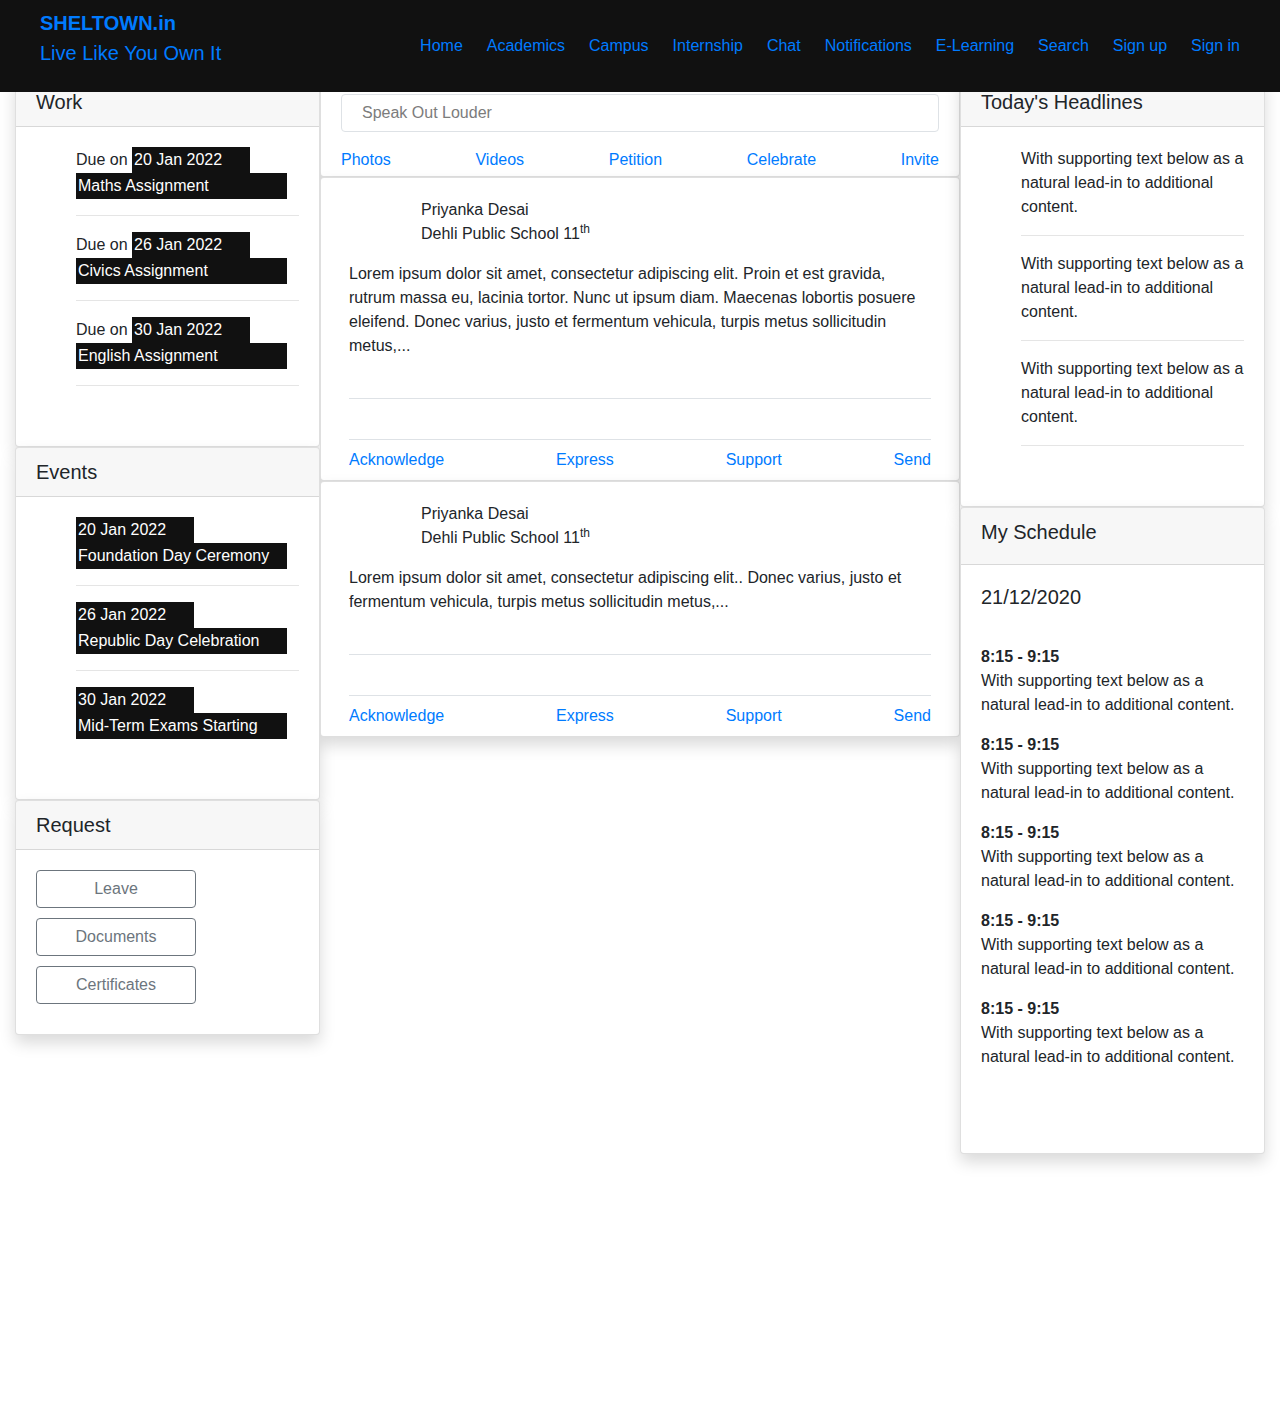
==== index.html @ 8654c712 "Update index.html" ====
<!DOCTYPE html>
<html>
<head>
  <head>
  <meta charset="UTF-8" />
  <meta name="viewport" content="width=device-width, initial-scale=1.0 shrink-to-fit=no" />
  <title>Homepage</title>
  <script src="https://use.fontawesome.com/d2dd69e8cc.js"></script>
  <link rel="stylesheet" type="text/css" href="https://stackpath.bootstrapcdn.com/bootstrap/4.5.2/css/bootstrap.min.css" />
  <link rel="stylesheet" href="https://cdn.jsdelivr.net/npm/bootstrap@4.5.3/dist/css/bootstrap.min.css" />
  <link href="fontawesome-free-5.13.0-web/fontawesome/css/all.css" rel="stylesheet" />
  <link href="fontawesome-free-5.13.0-web/fontawesome/css/fontawesome.min.css" rel="stylesheet" />
  <link href="style.css" rel="stylesheet" />
  <link href="https://cdnjs.cloudflare.com/ajax/libs/animate.css/3.5.1/animate.min.css" rel="stylesheet" />
  <script src="https://ajax.googleapis.com/ajax/libs/jquery/2.1.1/jquery.min.js"></script>
  <script src="https://cdnjs.cloudflare.com/ajax/libs/wow/1.1.2/wow.js"></script>
  <script src="https://code.jquery.com/jquery-3.4.1.js"></script>
  <script src="https://kit.fontawesome.com/a076d05399.js"></script>
</head>
<body>
  <div class="header" style="margin-bottom: 4.8rem; ">
    <nav class="navbar navbar-expand-lg  fixed-top n1" style="background-color: #111;">
      <a class="navbar-brand pl-4 py-0 " href="#"><b>SHELTOWN.in</b><br>
        <p>Live Like You Own It</p>
      </a>

      <button class="navbar-toggler" type="button" data-toggle="collapse" data-target="#navbarSupportedContent" aria-controls="navbarSupportedContent" aria-expanded="false" aria-label="Toggle navigation">
        <span class="navbar-toggler-icon"></span>
      </button>

      <div class="collapse navbar-collapse lateral-left" id="navbarSupportedContent">
        
        <ul class="navbar-nav ml-auto text-center">
          <li class="nav-item mr-4 ">
            <a href=""><div><i class="fa fa-home" aria-hidden="true"></i></div>
            <div>Home</div></a> 
           
          </li>
          <li class="nav-item mr-4">
            <a href=""><div><i class="fa fa-book" aria-hidden="true"></i></div>
      <div>Academics</div></a>      
          </li>
          <li class="nav-item mr-4">
              <a href=""><div><i class="fa fa-building" aria-hidden="true"></i></div>
              <div>Campus</div></a>      
          </li>
          <li class="nav-item mr-4">
            <a href=""><div><i class="fa fa-paper-plane" aria-hidden="true"></i></div>
             <div>Internship</div></a>      
          </li>
          <li class="nav-item mr-4">
            <a href=""><div><i class="fas fa-commenting" aria-hidden="true"></i></div>
              <div>Chat</div></a>      
          </li>
          <li class="nav-item mr-4">
            <a href=""><div><i class="fa fa-bell" aria-hidden="true"></i></div>
               <div>Notifications</div></a>      
          </li>
          <li class="nav-item mr-4">
            <a href=""><div><i class="fa fa-tablet" aria-hidden="true"></i></div>
           <div>E-Learning</div></a>      
          </li>
          <li class="nav-item mr-4">
            <a href=""><div><i class="fa fa-search" aria-hidden="true"></i></div>
              <div>Search</div></a>      
          </li>

          <li class="nav-item mr-4 ">
            <a class="" href="#SignupModal" data-toggle="modal">
              <div><i class="fas fa-user-plus"aria-hidden="true"></i></div>
              <div>Sign up</div>
               </a>
          </li>
          
          <li class="nav-item mr-4 ">
            <a class="" href="#LoginModal" data-toggle="modal">
              <div><i class="fas fa-sign-in-alt"aria-hidden="true"></i></div>
              <div>Sign in</div> </a>
          </li>

        </ul>
      </div>
    </nav>
  </div>


  <!--header end---------->
  <!-- container -->
  <div class="container-fluid ">
    <div class="row">
        <!--- left side -->
      <div class="col-3 pr-0 ">
  <div class="card shadow">
    <h5 class="card-header rounded-top">Work</h5>
    <div class="card-body view">
      <ul class="card-text list" style="list-style: none;">
        <li>Due on <input type="text" value="20 Jan 2022"  disabled="true" size="10" style="background-color: #111; color: white; border: none;"></li>
        <li><input type="text" value="Maths Assignment"  disabled="true" style="background-color: #111; color: white; border: none;"></li><hr>
        <li>Due on <input type="text" value="26 Jan 2022"  disabled="true" size="10" style="background-color: #111; color: white; border: none;"></li>
        <li><input type="text" value="Civics Assignment"  disabled="true" style="background-color: #111; color: white; border: none;"></li><hr>
        <li>Due on <input type="text" value="30 Jan 2022"  disabled="true" size="10" style="background-color: #111; color: white; border: none;"></li>
        <li><input type="text" value="English Assignment"  disabled="true" style="background-color: #111; color: white; border: none;"></li><hr>
      </ul>
      <a href="#" style="color: white; float: right;">View All</a>
    </div>
  </div>
  <div class="card shadow" >
    <h5 class="card-header">Events</h5>
    <div class="card-body view">
      <ul class="card-text list" style="list-style: none;">
        <li><input type="text" value="20 Jan 2022"  disabled="true" size="10" style="background-color: #111; color: white; border: none;"></li>
        <li><input type="text" value="Foundation Day Ceremony"  disabled="true" style="background-color: #111; color: white; border: none;"></li><hr>
        <li><input type="text" value="26 Jan 2022"  disabled="true" size="10" style="background-color: #111; color: white; border: none;"></li>
        <li><input type="text" value="Republic Day Celebration"  disabled="true" style="background-color: #111; color: white; border: none;"></li><hr>
        <li><input type="text" value="30 Jan 2022"  disabled="true" size="10" style="background-color: #111; color: white; border: none;"></li>
        <li><input type="text" value="Mid-Term Exams Starting"  disabled="true" style="background-color: #111; color: white; border: none;"></li>
      </ul>
      <a href="#"  style="color: white; float: right;">View All</a>
    </div>
  </div>
  <div class="card shadow">
    <h5 class="card-header">Request</h5>
    <div class="card-body docs">
      <button type="button" class="btn btn-outline-secondary"  style="margin-bottom: 10px; width: 10rem;" data-toggle="modal" data-target="#exampleModal">Leave</button><br/>

      <button type="button" class="btn btn-outline-secondary"  style="margin-bottom: 10px;  width: 10rem;" data-toggle="modal" data-target="#exampleModal">Documents</button><br/>
      <button type="button" class="btn btn-outline-secondary"  style="margin-bottom: 10px;  width: 10rem;" data-toggle="modal" data-target="#exampleModal">Certificates</button><br/>
      




    </div>
  </div>
      </div>
  <!-- left side end -->
  <!-- middle sec -->
      <div class="col-6 px-0 md-sec" style="height: 150vh; overflow-y: scroll;">
        <div class="card shadow">
          <div class="card-body pb-1 pt-3">
            <div class="shrep pb-3">
              <button class=" btn btn-block border speak-loud text-left" ><span><i class="far fa-edit fa-lg" style="color: #5E5E5E;"></i></span><span class="pl-2" style="color: #7C7C7C;">Speak Out Louder</span> </button>
            </div>
            <div class="sharepimg  d-flex justify-content-between">
              <a class="sharebtm">Photos</a>
              <a class="sharebtm">Videos</a>
              <a class="sharebtm">Petition</a>
              <a class="sharebtm">Celebrate</a> 
              <a class="sharebtm">Invite</a>
            </div>
          </div>
        </div>
        <!-- second card -->
        <div class="card shadow">
          <div class="card-body pb-2 mx-2">
            <div class="row mb-3 ">
              <div class="col-2 pr-0">
                <i class="fas fa-user-circle fa-3x pl-0 "></i>
              </div>
              <div class=" col-10 pl-lg-0 pl-2 pl-sm-2">
                <div class="row">
                  <span class="name">Priyanka Desai</span> 
                </div>
                <div class="row mb-">
                  <span class="schl">Dehli Public School 11<sup>th</sup> </span>
                </div>
              </div>
            </div>
            <div class="card-text " >
              <div class="post-text">
                <p class="preview">
                  Lorem ipsum dolor sit amet, consectetur adipiscing elit.
                 Proin et est gravida, rutrum massa eu, lacinia tortor. 
                 Nunc ut ipsum diam. Maecenas lobortis posuere eleifend.
                  Donec varius, justo et fermentum vehicula, turpis metus sollicitudin metus,...
                </p>
                <p  class="collapse" id="post1">
                  Lorem ipsum dolor sit amet, consectetur adipiscing elit.
                  Proin et est gravida, rutrum massa eu, lacinia tortor. 
                  Nunc ut ipsum diam. Maecenas lobortis posuere eleifend.
                   Donec varius, justo et fermentum vehicula, turpis metus sollicitudin metus,...
                  
                 </p>
                 <a class=" text-left  my-1 mb-2 rmb clr"  data-toggle="collapse" href="#post1" role="button" aria-expanded="false" aria-controls="post1" style="color: white; text-decoration: none;" >Show More</a>  
              </div>
            </div>
            <div class=" text-center border-bottom border-top  pb-3">
              <img class="img-fluid  mt-lg-3" src="work-3.jpg" alt="">
            </div>
            <div class="post-footer mt-2 d-flex justify-content-between">
              <a class="sharebtm">Acknowledge</a>
              <a class="sharebtm">Express</a>
              <a class="sharebtm">Support</a>
              <a class="sharebtm">Send</a> 

            </div>
          </div>
        </div>
        <div class="card shadow">
          <div class="card-body pb-2 mx-2">
            <div class="row mb-3 ">
              <div class="col-2 pr-0">
                <i class="fas fa-user-circle fa-3x pl-0 "></i>
              </div>
              <div class=" col-10 pl-lg-0 pl-2 pl-sm-2">
                <div class="row">
                  <span class="name">Priyanka Desai</span> 
                </div>
                <div class="row mb-">
                  <span class="schl">Dehli Public School 11<sup>th</sup> </span>
                </div>
              </div>
            </div>
            <div class="card-text " >
              <div class="post-text">
                <p class="preview">
                  Lorem ipsum dolor sit amet, consectetur adipiscing elit..
                  Donec varius, justo et fermentum vehicula, turpis metus sollicitudin metus,...
                </p>
                <div class="moretext" >
                  <p class="collapse" id="post2">
                    Lorem ipsum dolor sit amet, consectetur adipiscing elit.
                    Proin et est gravida, rutrum massa eu, lacinia tortor. 
                    Nunc ut ipsum diam. Maecenas lobortis posuere eleifend.
                     Donec varius, justo et fermentum vehicula, turpis metus sollicitudin metus
                    
                   </p>
                   <a class=" text-left  my-1 mb-2 rmb clr"  data-toggle="collapse" href="#post2" role="button" aria-expanded="false" aria-controls="post2" style="color: white; text-decoration: none;" >Show More</a>                  </div>
              </div>
            </div>
            <div class=" text-center border-bottom border-top  pb-3">
              <img class="img-fluid  mt-lg-3" src="work-3.jpg" alt="">
            </div>
            <div class="post-footer mt-2 d-flex justify-content-between">
              <a class="sharebtm">Acknowledge</a>
              <a class="sharebtm">Express</a>
              <a class="sharebtm">Support</a>
              <a class="sharebtm">Send</a> 

            </div>
          </div>
        </div>
        <!-- second card end -->
      </div>
      <!-- middle sec end -->
      <!-- right side start -->
  <div class="col-3 pl-0">
  <div class="card shadow ">
    <h5 class="card-header">Today's Headlines</h5>
    <div class="card-body view">
      <ul style="list-style: none;">
      <li class="card-text">With supporting text below as a natural lead-in to additional content.</li><hr>
      
      <li class="card-text">With supporting text below as a natural lead-in to additional content.</li><hr>
      <li class="card-text">With supporting text below as a natural lead-in to additional content.</li><hr>
    </ul>
      <a href="#"  style="color: white;  float: right;" >View All</a>
    </div>
  </div>
  <div class="card shadow " >
    <div class="card-header  d-flex" >
      <h5>My Schedule</h5> <span class="mx-3" ><a id="cale" class="p-1" style="color: white;" ><i class="fas fa-calendar-alt fa-lg"></i><a></span>
      </div>
    <div class="card-body schedule view" >
      <h5 class="card-title" >21/12/2020</h5><br>

      <p class="card-text"><b>8:15 - 9:15 </b><br>With supporting text below as a natural lead-in to additional content.</p>
      <p class="card-text"><b>8:15 - 9:15 </b><br>With supporting text below as a natural lead-in to additional content.</p>
      <p class="card-text"><b>8:15 - 9:15 </b><br>With supporting text below as a natural lead-in to additional content.</p>
      <p class="card-text"><b>8:15 - 9:15 </b><br>With supporting text below as a natural lead-in to additional content.</p>
      <p class="card-text"><b>8:15 - 9:15 </b><br>With supporting text below as a natural lead-in to additional content.</p>
      
      </div>
      <a href="#" class="text-right card-body" style="color: white;float: right; ">View All</a>
    
  </div>
      </div>
      <!-- right side end -->
      </div> <!--Row end -->
    </div>
<!-- container end -->


<!-- Modal -->
<!-- Button trigger modal -->


<!-- Modal -->
<div class="modal fade" id="exampleModal" tabindex="-1" role="dialog" aria-labelledby="exampleModalLabel" aria-hidden="true">
  <div class="modal-dialog" role="document">
    <div class="modal-content">
      <div class="modal-header">
        <h5 class="modal-title" id="exampleModalLabel">Modal title</h5>
        <button type="button" class="close" data-dismiss="modal" aria-label="Close">
          <span aria-hidden="true">&times;</span>
        </button>
      </div>
      <div class="modal-body">
        ...
      </div>
      <div class="modal-footer">
        <button type="button" class="btn btn-secondary " data-dismiss="modal">Close</button>
        <button type="button" class="btn btn-primary ">Save changes</button>
      </div>
    </div>
  </div>
</div>
<!-- modal end -->
<!-- Modal for signup and login start -->
<div id="SignupModal" class="modal fade" role="dialog">
  <div class="modal-dialog" >
    <div class="modal-content">
      <div class="modal-header" style="background: #111">
        <h5 class="modal-title"  style="color: white;">Sign Up</h5>
        <button type="button" class="close" data-dismiss="modal" aria-label="Close">
          <span aria-hidden="true">&times;</span>
        </button>
      </div>
   
            <form style="border:none;">
  <div class="container"  style=" background:#111!important; border: none;">
    <label for="email" style="color: white"><b>Enter Email or Mobile number</b></label>
    <input type="text" class="email" placeholder="Enter Email or Mobile number" >

    <label for="psw" style="color: white"><b>Password</b></label>
    <input type="password" placeholder="Enter Password" name="psw" required>

   <h5> <p style="display: inline; color: white">I am a </p>
    <select style="background-color: #111; color: white;">
  <option value="student"><h5>Student</h5></option>
  <option value="teacher">Faculty</option>
 
</select><br></h5>
    
    
    <p style="color: white" class="policy">By clicking continue, you agree to our <a href="#" style="color:white;">User Agreement</a>,<a href="#" style="color:white;"> Privacy Policy</a> and <a href="#" style="color:white;">Cookie Policy</a>.</p>

<button type="button" class="btn btn-outline-secondary btn-sm btn-block">Continue</button><br>
  <div class="unique" >
  <h5 ><span >OR</span></h5>
</div><br>

    <div class="google">
      <button type="button" class="btn btn-outline-secondary btn-sm btn-block">Join With Google</button><br>
      <p style="color: white;">Already registered?<a href="#" style="color:white; ">&nbsp;Sign in</a></p>
    </div>
  </div>
</form>
</div>
</div>
</div>


<!-- modal for sign up end -->
<!-- modal for login start -->
<div id="LoginModal" class="modal fade" role="dialog">
  <div class="modal-dialog">
    <div class="modal-content">
      <div class="modal-header" style="background: #111">
        <h5 class="modal-title" style="color: #fff;">Sign In</h5>
        <button type="button" class="close" data-dismiss="modal" aria-label="Close">
          <span aria-hidden="true">&times;</span>
        </button>
      </div>
<form style="border:none;">
  <div class="container " style="background:#111!important;">

     <label for="email" style="color: white"><b>Enter Email or Mobile number</b></label>
    <input type="text" class="email" placeholder="Enter Email or Mobile number" name="email" required>

    <label for="psw" style="color: white;"><b>Password</b></label>
    <input type="password" placeholder="Enter Password" name="psw" required>
    <h6 ><a href="#" style="color:white;">&nbsp;Forgot password?</a></h6>

    <div class="signin">
      <button type="button" class="btn btn-outline-secondary btn-block">Sign In</button>
      <p style="color: white">New?<a href="#" style="color:white">&nbsp;Sign up</a></p>
    </div>

</div>
</div>
</div>
<!-- modal for login end -->






<script src="https://ajax.googleapis.com/ajax/libs/jquery/3.5.1/jquery.min.js"></script>
<script src="https://cdnjs.cloudflare.com/ajax/libs/popper.js/1.16.0/umd/popper.min.js"></script>
<script src="https://maxcdn.bootstrapcdn.com/bootstrap/4.5.2/js/bootstrap.min.js"></script>
<script src="index.js"></script>
</body>
</html>
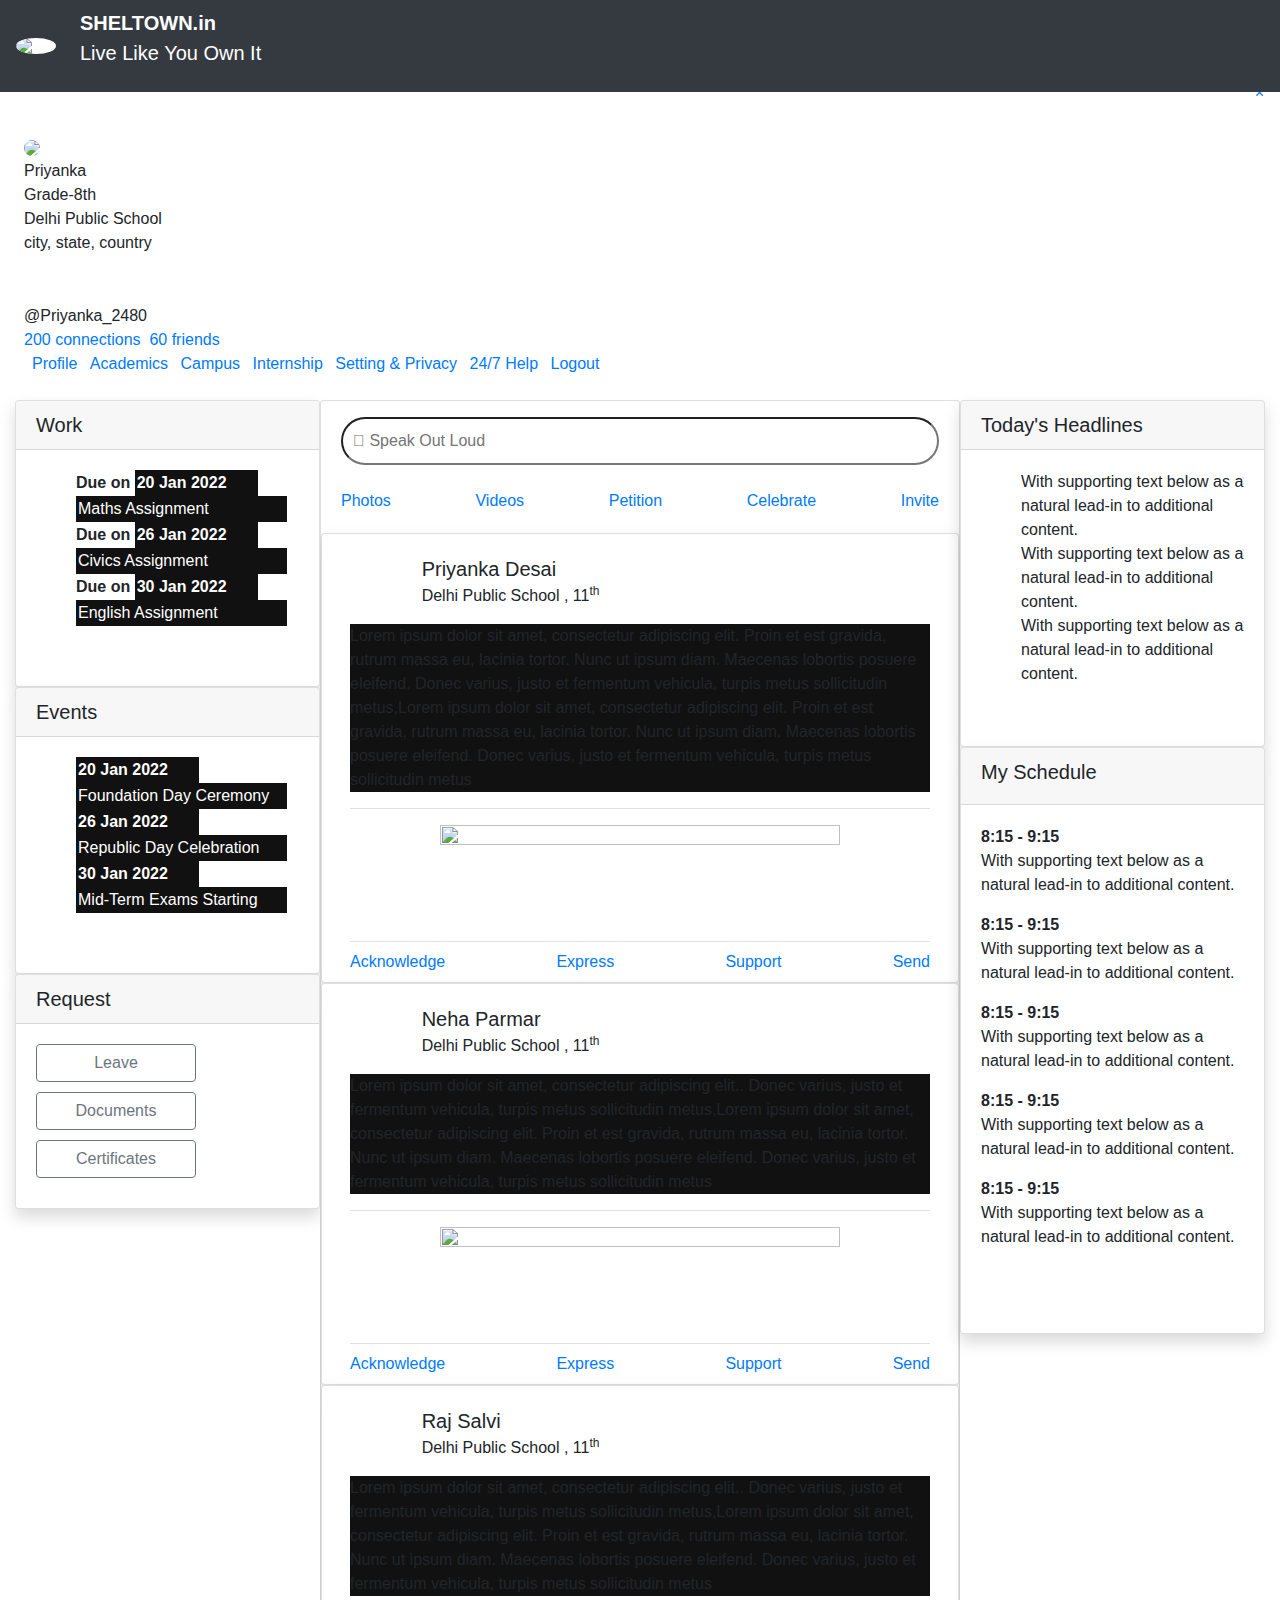
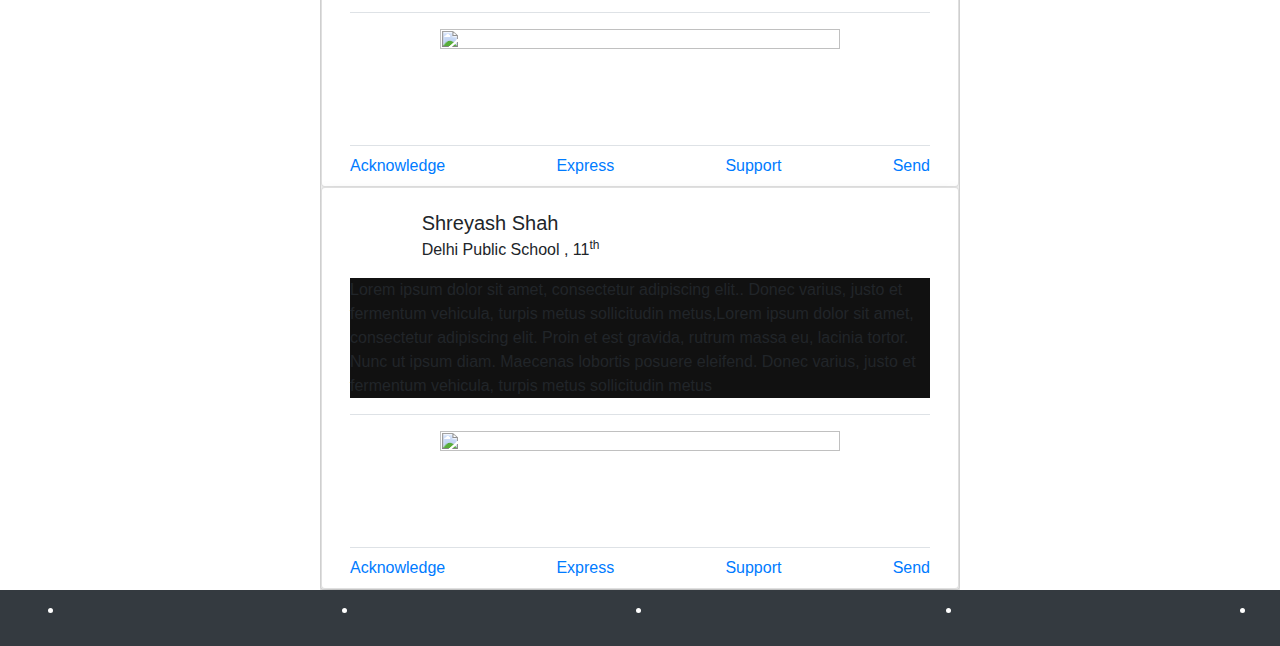
==== commit af39c10d: "Update index.html" ====
--- a/index.html
+++ b/index.html
@@ -7,6 +7,7 @@
   <title>Homepage</title>
   <script src="https://use.fontawesome.com/d2dd69e8cc.js"></script>
   <link rel="stylesheet" type="text/css" href="https://stackpath.bootstrapcdn.com/bootstrap/4.5.2/css/bootstrap.min.css" />
+  <link href="https://cdnjs.cloudflare.com/ajax/libs/bootstrap-datepicker/1.3.0/css/datepicker.css" rel="stylesheet" type="text/css" />
   <link rel="stylesheet" href="https://cdn.jsdelivr.net/npm/bootstrap@4.5.3/dist/css/bootstrap.min.css" />
   <link href="fontawesome-free-5.13.0-web/fontawesome/css/all.css" rel="stylesheet" />
   <link href="fontawesome-free-5.13.0-web/fontawesome/css/fontawesome.min.css" rel="stylesheet" />
@@ -18,7 +19,7 @@
   <script src="https://kit.fontawesome.com/a076d05399.js"></script>
 </head>
 <body>
-  <div class="header" style="margin-bottom: 4.8rem; ">
+  <div class="header header1" style="margin-bottom: 4.8rem; ">
     <nav class="navbar navbar-expand-lg  fixed-top n1" style="background-color: #111;">
       <a class="navbar-brand pl-4 py-0 " href="#"><b>SHELTOWN.in</b><br>
         <p>Live Like You Own It</p>
@@ -79,27 +80,86 @@
           </li>
 
         </ul>
-      </div>
+
+      </div>
+
     </nav>
   </div>
 
 
+
   <!--header end---------->
+  <!----------------------mob header---------------------------------->
+  <div class="header header2" style="margin-bottom: 4.8rem;">
+    <nav class="navbar navbar-dark bg-dark justify-content-between fixed-top">
+  <div style="width: 60%;"class="d-flex">
+    <div class="d-flex justify-content-center align-items-center"onclick="openNav()">
+      <img src="images/boy.png"style="width:40px;height:auto;background:#fff;"class="rounded-circle">
+    </div>
+     <a class="navbar-brand pl-4 py-0 " href="#"><b>SHELTOWN.in</b><br>
+        <p>Live Like You Own It</p>
+      </a>
+    </div>
+  <div>
+    <!-- <ul><li class="nav-item mr-4">
+            <a href=""><div><i class="fa fa-search" aria-hidden="true"></i></div>
+              </a>      
+          </li></ul> -->
+  </div>
+</nav>
+</div>
+<div id="mySidenav" class="sidenav ">
+  <div>
+  <div class="d-flex justify-content-between align-items-center  close1 px-3"style="border-bottom: 1px solid white;">
+    <div style="color: white;font-size: 22px;">Account Information</div>
+    <div><a href="javascript:void(0)" class="closebtn p-0 my-0" onclick="closeNav()">&times;</a></div>
+  </div>
+  <div class="text-left p-4"style="border-bottom: 1px solid white;">
+    <img src="images/boy.png"style="width: 20%;height: auto;background: #fff;"class="rounded-circle">
+    <div>Priyanka</div>
+    <div>Grade-8th</div>
+    <div>Delhi Public School</div>
+    <div>city, state, country</div>
+  </div>
+  
+</div>
+  <div class="menu1 p-4">
+    <div class="">@Priyanka_2480</div>
+    <div class=""><span><a href=""> 200 connections</a></span>&nbsp;<span><a href=""> 60 friends</a></span></div>
+  <div class="menu" ><a href="#"><i class="fa fa-user-circle mr-2" aria-hidden="true "></i>Profile</a>
+  <a href="#"><i class="fa fa-book mr-2" aria-hidden="true" mr-2></i>Academics</a>
+  <a href="#"><i class="fa fa-building mr-2" aria-hidden="true "></i>Campus</a>
+  <a href="#"><i class="fa fa-paper-plane mr-2" aria-hidden="true"></i>Internship</a>
+  <a href="#"><i class="fa fa-cog mr-2" aria-hidden="true"></i>Setting & Privacy</a>
+  <a href="#"><i class="fa fa-clock mr-2" aria-hidden="true"></i>24/7 Help</a>
+  <a href="#"><i class="fa fa-power-off mr-2" aria-hidden="true"></i>Logout</a></div>
+</div>
+</div>
+  <script>
+function openNav() {
+  document.getElementById("mySidenav").style.width = "300px";
+}
+
+function closeNav() {
+  document.getElementById("mySidenav").style.width = "0";
+}
+</script>
+  <!----------------------mob header end---------------------------------->
   <!-- container -->
   <div class="container-fluid ">
     <div class="row">
         <!--- left side -->
-      <div class="col-3 pr-0 ">
+      <div class="col-3 pr-0 left">
   <div class="card shadow">
     <h5 class="card-header rounded-top">Work</h5>
     <div class="card-body view">
       <ul class="card-text list" style="list-style: none;">
-        <li>Due on <input type="text" value="20 Jan 2022"  disabled="true" size="10" style="background-color: #111; color: white; border: none;"></li>
-        <li><input type="text" value="Maths Assignment"  disabled="true" style="background-color: #111; color: white; border: none;"></li><hr>
-        <li>Due on <input type="text" value="26 Jan 2022"  disabled="true" size="10" style="background-color: #111; color: white; border: none;"></li>
-        <li><input type="text" value="Civics Assignment"  disabled="true" style="background-color: #111; color: white; border: none;"></li><hr>
-        <li>Due on <input type="text" value="30 Jan 2022"  disabled="true" size="10" style="background-color: #111; color: white; border: none;"></li>
-        <li><input type="text" value="English Assignment"  disabled="true" style="background-color: #111; color: white; border: none;"></li><hr>
+        <li style="font-weight: bold;">Due on <input type="text" value="20 Jan 2022"  disabled="true" size="10" style="background-color: #111; color: white; border: none; font-weight: bold;"></li>
+        <li><input class="inputs" type="text" value="Maths Assignment"  disabled="true" style="background-color: #111; color: white; border: none;"></li>
+        <li style="font-weight: bold;">Due on <input type="text" value="26 Jan 2022"  disabled="true" size="10" style="background-color: #111; color: white; border: none; font-weight: bold;"></li>
+        <li><input class="inputs" type="text" value="Civics Assignment"  disabled="true" style="background-color: #111; color: white; border: none;"></li>
+        <li style="font-weight: bold;">Due on <input type="text" value="30 Jan 2022"  disabled="true" size="10" style="background-color: #111; color: white; border: none; font-weight: bold;"></li>
+        <li><input class="inputs" type="text" value="English Assignment"  disabled="true" style="background-color: #111; color: white; border: none;"></li>
       </ul>
       <a href="#" style="color: white; float: right;">View All</a>
     </div>
@@ -108,11 +168,11 @@
     <h5 class="card-header">Events</h5>
     <div class="card-body view">
       <ul class="card-text list" style="list-style: none;">
-        <li><input type="text" value="20 Jan 2022"  disabled="true" size="10" style="background-color: #111; color: white; border: none;"></li>
-        <li><input type="text" value="Foundation Day Ceremony"  disabled="true" style="background-color: #111; color: white; border: none;"></li><hr>
-        <li><input type="text" value="26 Jan 2022"  disabled="true" size="10" style="background-color: #111; color: white; border: none;"></li>
-        <li><input type="text" value="Republic Day Celebration"  disabled="true" style="background-color: #111; color: white; border: none;"></li><hr>
-        <li><input type="text" value="30 Jan 2022"  disabled="true" size="10" style="background-color: #111; color: white; border: none;"></li>
+        <li><input type="text" value="20 Jan 2022"  disabled="true" size="10" style="background-color: #111; color: white; border: none; font-weight: bold;"></li>
+        <li><input type="text" value="Foundation Day Ceremony"  disabled="true" style="background-color: #111; color: white; border: none;"></li>
+        <li><input type="text" value="26 Jan 2022"  disabled="true" size="10" style="background-color: #111; color: white; border: none;font-weight: bold;"></li>
+        <li><input type="text" value="Republic Day Celebration"  disabled="true" style="background-color: #111; color: white; border: none;"></li>
+        <li><input type="text" value="30 Jan 2022"  disabled="true" size="10" style="background-color: #111; color: white; border: none;font-weight: bold;"></li>
         <li><input type="text" value="Mid-Term Exams Starting"  disabled="true" style="background-color: #111; color: white; border: none;"></li>
       </ul>
       <a href="#"  style="color: white; float: right;">View All</a>
@@ -135,12 +195,14 @@
       </div>
   <!-- left side end -->
   <!-- middle sec -->
-      <div class="col-6 px-0 md-sec" style="height: 150vh; overflow-y: scroll;">
-        <div class="card shadow">
+      <div class="col-lg-6 col-md-6 col-sm-12 col-12 px-0 md-sec" style="overflow-y: scroll;">
+        <div class="card shadow c1">
           <div class="card-body pb-1 pt-3">
             <div class="shrep pb-3">
-              <button class=" btn btn-block border speak-loud text-left" ><span><i class="far fa-edit fa-lg" style="color: #5E5E5E;"></i></span><span class="pl-2" style="color: #7C7C7C;">Speak Out Louder</span> </button>
-            </div>
+              <div class="speak">
+                <input  type="text" placeholder="&#xf044; Speak Out Loud" style="width: 100%; border-radius: 25px; padding: 10px;   font-family:Arial, FontAwesome" >
+
+            </div><br>
             <div class="sharepimg  d-flex justify-content-between">
               <a class="sharebtm">Photos</a>
               <a class="sharebtm">Videos</a>
@@ -154,44 +216,41 @@
         <div class="card shadow">
           <div class="card-body pb-2 mx-2">
             <div class="row mb-3 ">
-              <div class="col-2 pr-0">
+              <div class="col-lg-2 col-sm-2 col-md-2 col-3 pr-0">
                 <i class="fas fa-user-circle fa-3x pl-0 "></i>
               </div>
-              <div class=" col-10 pl-lg-0 pl-2 pl-sm-2">
+              <div class=" col-lg-10 col-md-10 col-sm-10 col-9 pl-lg-0 pl-2 pl-sm-2">
                 <div class="row">
-                  <span class="name">Priyanka Desai</span> 
+                  <span class="name" style="font-size: 20px;">Priyanka Desai</span> 
                 </div>
                 <div class="row mb-">
-                  <span class="schl">Dehli Public School 11<sup>th</sup> </span>
+                  <span class="schl">Delhi Public School , 11<sup>th</sup> </span>
                 </div>
               </div>
             </div>
             <div class="card-text " >
               <div class="post-text">
-                <p class="preview">
+                <p class="comment more" style="width: 100%; background-color: #111;">
                   Lorem ipsum dolor sit amet, consectetur adipiscing elit.
                  Proin et est gravida, rutrum massa eu, lacinia tortor. 
                  Nunc ut ipsum diam. Maecenas lobortis posuere eleifend.
-                  Donec varius, justo et fermentum vehicula, turpis metus sollicitudin metus,...
+                  Donec varius, justo et fermentum vehicula, turpis metus sollicitudin metus,Lorem ipsum dolor sit amet, consectetur adipiscing elit.
+                    Proin et est gravida, rutrum massa eu, lacinia tortor. 
+                    Nunc ut ipsum diam. Maecenas lobortis posuere eleifend.
+                     Donec varius, justo et fermentum vehicula, turpis metus sollicitudin metus
                 </p>
-                <p  class="collapse" id="post1">
-                  Lorem ipsum dolor sit amet, consectetur adipiscing elit.
-                  Proin et est gravida, rutrum massa eu, lacinia tortor. 
-                  Nunc ut ipsum diam. Maecenas lobortis posuere eleifend.
-                   Donec varius, justo et fermentum vehicula, turpis metus sollicitudin metus,...
-                  
-                 </p>
-                 <a class=" text-left  my-1 mb-2 rmb clr"  data-toggle="collapse" href="#post1" role="button" aria-expanded="false" aria-controls="post1" style="color: white; text-decoration: none;" >Show More</a>  
+                
+                   
               </div>
             </div>
             <div class=" text-center border-bottom border-top  pb-3">
-              <img class="img-fluid  mt-lg-3" src="work-3.jpg" alt="">
+              <img class="img-fluid  mt-lg-3" src="work-3.jpg" alt="" width="400px" height="100px">
             </div>
             <div class="post-footer mt-2 d-flex justify-content-between">
-              <a class="sharebtm">Acknowledge</a>
-              <a class="sharebtm">Express</a>
-              <a class="sharebtm">Support</a>
-              <a class="sharebtm">Send</a> 
+              <a class="sharebtm"><i class="fas fa-check-square"></i>Acknowledge</a>
+              <a class="sharebtm"><i class="far fa-comment-dots"></i>Express</a>
+              <a class="sharebtm"><i class="far fa-handshake"></i>Support</a>
+              <a class="sharebtm"><i class="far fa-share-square"></i>Send</a> 
 
             </div>
           </div>
@@ -199,70 +258,153 @@
         <div class="card shadow">
           <div class="card-body pb-2 mx-2">
             <div class="row mb-3 ">
-              <div class="col-2 pr-0">
+              <div class="col-lg-2 col-sm-2 col-md-2 col-3 pr-0">
                 <i class="fas fa-user-circle fa-3x pl-0 "></i>
               </div>
-              <div class=" col-10 pl-lg-0 pl-2 pl-sm-2">
+              <div class="col-lg-10 col-md-10 col-sm-10 col-9 pl-lg-0 pl-2 pl-sm-2">
                 <div class="row">
-                  <span class="name">Priyanka Desai</span> 
+                  <span class="name" style="font-size: 20px">Neha Parmar</span> 
                 </div>
                 <div class="row mb-">
-                  <span class="schl">Dehli Public School 11<sup>th</sup> </span>
+                  <span class="schl">Delhi Public School , 11<sup>th</sup> </span>
                 </div>
               </div>
             </div>
             <div class="card-text " >
               <div class="post-text">
-                <p class="preview">
+                <p class="comment more" style="width: 100%; background-color: #111;">
                   Lorem ipsum dolor sit amet, consectetur adipiscing elit..
-                  Donec varius, justo et fermentum vehicula, turpis metus sollicitudin metus,...
-                </p>
-                <div class="moretext" >
-                  <p class="collapse" id="post2">
-                    Lorem ipsum dolor sit amet, consectetur adipiscing elit.
+                  Donec varius, justo et fermentum vehicula, turpis metus sollicitudin metus,Lorem ipsum dolor sit amet, consectetur adipiscing elit.
                     Proin et est gravida, rutrum massa eu, lacinia tortor. 
                     Nunc ut ipsum diam. Maecenas lobortis posuere eleifend.
                      Donec varius, justo et fermentum vehicula, turpis metus sollicitudin metus
-                    
-                   </p>
-                   <a class=" text-left  my-1 mb-2 rmb clr"  data-toggle="collapse" href="#post2" role="button" aria-expanded="false" aria-controls="post2" style="color: white; text-decoration: none;" >Show More</a>                  </div>
+                </p>
+                
               </div>
             </div>
             <div class=" text-center border-bottom border-top  pb-3">
-              <img class="img-fluid  mt-lg-3" src="work-3.jpg" alt="">
+              <img class="img-fluid  mt-lg-3" src="work-3.jpg" alt="" width="400px" height="100px">
             </div>
             <div class="post-footer mt-2 d-flex justify-content-between">
-              <a class="sharebtm">Acknowledge</a>
-              <a class="sharebtm">Express</a>
-              <a class="sharebtm">Support</a>
-              <a class="sharebtm">Send</a> 
+              <a class="sharebtm"><i class="fas fa-check-square"></i>Acknowledge</a>
+              <a class="sharebtm"><i class="far fa-comment-dots"></i>Express</a>
+              <a class="sharebtm"><i class="far fa-handshake"></i>Support</a>
+              <a class="sharebtm"><i class="far fa-share-square"></i>Send</a> 
+ 
 
             </div>
           </div>
         </div>
         <!-- second card end -->
-      </div>
+        <!-- third card start -->
+        <div class="card shadow">
+          <div class="card-body pb-2 mx-2">
+            <div class="row mb-3 ">
+              <div class="col-lg-2 col-sm-2 col-md-2 col-3 pr-0">
+                <i class="fas fa-user-circle fa-3x pl-0 "></i>
+              </div>
+              <div class="col-lg-10 col-md-10 col-sm-10 col-9 pl-lg-0 pl-2 pl-sm-2">
+                <div class="row">
+                  <span class="name" style="font-size: 20px">Raj Salvi</span> 
+                </div>
+                <div class="row mb-">
+                  <span class="schl">Delhi Public School , 11<sup>th</sup> </span>
+                </div>
+              </div>
+            </div>
+            <div class="card-text " >
+              <div class="post-text">
+                <p class="comment more" style="width: 100%; background-color: #111;">
+                  Lorem ipsum dolor sit amet, consectetur adipiscing elit..
+                  Donec varius, justo et fermentum vehicula, turpis metus sollicitudin metus,Lorem ipsum dolor sit amet, consectetur adipiscing elit.
+                    Proin et est gravida, rutrum massa eu, lacinia tortor. 
+                    Nunc ut ipsum diam. Maecenas lobortis posuere eleifend.
+                     Donec varius, justo et fermentum vehicula, turpis metus sollicitudin metus
+                </p>
+                
+              </div>
+            </div>
+            <div class=" text-center border-bottom border-top  pb-3">
+              <img class="img-fluid  mt-lg-3" src="work-3.jpg" alt="" width="400px" height="100px">
+            </div>
+            <div class="post-footer mt-2 d-flex justify-content-between">
+              <a class="sharebtm"><i class="fas fa-check-square"></i>Acknowledge</a>
+              <a class="sharebtm"><i class="far fa-comment-dots"></i>Express</a>
+              <a class="sharebtm"><i class="far fa-handshake"></i>Support</a>
+              <a class="sharebtm"><i class="far fa-share-square"></i>Send</a> 
+
+
+            </div>
+          </div>
+        </div>
+        <!-- third card end -->
+        <!-- fourth card start -->
+        <div class="card shadow">
+          <div class="card-body pb-2 mx-2">
+            <div class="row mb-3 ">
+              <div class="col-lg-2 col-sm-2 col-md-2 col-3 pr-0">
+                <i class="fas fa-user-circle fa-3x pl-0 "></i>
+              </div>
+              <div class="col-lg-10 col-md-10 col-sm-10 col-9 pl-lg-0 pl-2 pl-sm-2">
+                <div class="row">
+                  <span class="name" style="font-size: 20px">Shreyash Shah</span> 
+                </div>
+                <div class="row mb-">
+                  <span class="schl">Delhi Public School , 11<sup>th</sup> </span>
+                </div>
+              </div>
+            </div>
+            <div class="card-text " >
+              <div class="post-text">
+                <p class="comment more" style="width: 100%; background-color: #111;">
+                  Lorem ipsum dolor sit amet, consectetur adipiscing elit..
+                  Donec varius, justo et fermentum vehicula, turpis metus sollicitudin metus,Lorem ipsum dolor sit amet, consectetur adipiscing elit.
+                    Proin et est gravida, rutrum massa eu, lacinia tortor. 
+                    Nunc ut ipsum diam. Maecenas lobortis posuere eleifend.
+                     Donec varius, justo et fermentum vehicula, turpis metus sollicitudin metus
+                </p>
+                
+              </div>
+            </div>
+            <div class=" text-center border-bottom border-top  pb-3">
+              <img class="img-fluid  mt-lg-3" src="work-3.jpg" alt="" width="400px" height="100px">
+            </div>
+            <div class="post-footer mt-2 d-flex justify-content-between">
+              <a class="sharebtm"><i class="fas fa-check-square"></i>Acknowledge</a>
+              <a class="sharebtm"><i class="far fa-comment-dots"></i>Express</a>
+              <a class="sharebtm"><i class="far fa-handshake"></i>Support</a>
+              <a class="sharebtm"><i class="far fa-share-square"></i>Send</a> 
+ 
+
+            </div>
+          </div>
+        </div>
+        <!-- fourth card end -->
+      </div>
+    </div>
       <!-- middle sec end -->
       <!-- right side start -->
-  <div class="col-3 pl-0">
+  <div class="col-3 pl-0 right">
   <div class="card shadow ">
     <h5 class="card-header">Today's Headlines</h5>
     <div class="card-body view">
       <ul style="list-style: none;">
-      <li class="card-text">With supporting text below as a natural lead-in to additional content.</li><hr>
+      <li class="card-text">With supporting text below as a natural lead-in to additional content.</li>
       
-      <li class="card-text">With supporting text below as a natural lead-in to additional content.</li><hr>
-      <li class="card-text">With supporting text below as a natural lead-in to additional content.</li><hr>
+      <li class="card-text">With supporting text below as a natural lead-in to additional content.</li>
+      <li class="card-text">With supporting text below as a natural lead-in to additional content.</li>
     </ul>
       <a href="#"  style="color: white;  float: right;" >View All</a>
     </div>
   </div>
-  <div class="card shadow " >
-    <div class="card-header  d-flex" >
-      <h5>My Schedule</h5> <span class="mx-3" ><a id="cale" class="p-1" style="color: white;" ><i class="fas fa-calendar-alt fa-lg"></i><a></span>
+<div class="card shadow " >
+    <div class="card-header " >
+      <div class="d-flex">
+        <h5>My Schedule</h5> <span class="mx-3" ><a id="cale" class="p-1" style="color: white;" ><i class="fas fa-calendar-alt fa-lg"></i><a></span> 
+      </div>
+<!--       <h5 class="card-title mb-0 pb-0" >21/12/2020</h5> -->
       </div>
     <div class="card-body schedule view" >
-      <h5 class="card-title" >21/12/2020</h5><br>
 
       <p class="card-text"><b>8:15 - 9:15 </b><br>With supporting text below as a natural lead-in to additional content.</p>
       <p class="card-text"><b>8:15 - 9:15 </b><br>With supporting text below as a natural lead-in to additional content.</p>
@@ -279,11 +421,6 @@
       </div> <!--Row end -->
     </div>
 <!-- container end -->
-
-
-<!-- Modal -->
-<!-- Button trigger modal -->
-
 
 <!-- Modal -->
 <div class="modal fade" id="exampleModal" tabindex="-1" role="dialog" aria-labelledby="exampleModalLabel" aria-hidden="true">
@@ -299,7 +436,7 @@
         ...
       </div>
       <div class="modal-footer">
-        <button type="button" class="btn btn-secondary " data-dismiss="modal">Close</button>
+    
         <button type="button" class="btn btn-primary ">Save changes</button>
       </div>
     </div>
@@ -307,9 +444,12 @@
 </div>
 <!-- modal end -->
 <!-- Modal for signup and login start -->
-<div id="SignupModal" class="modal fade" role="dialog">
+</div>
+<!-- modal end -->
+<!-- Modal for sign up start -->
+<div id="SignupModal" class="modal fade" role="dialog" >
   <div class="modal-dialog" >
-    <div class="modal-content">
+    <div class="modal-content" >
       <div class="modal-header" style="background: #111">
         <h5 class="modal-title"  style="color: white;">Sign Up</h5>
         <button type="button" class="close" data-dismiss="modal" aria-label="Close">
@@ -319,11 +459,11 @@
    
             <form style="border:none;">
   <div class="container"  style=" background:#111!important; border: none;">
-    <label for="email" style="color: white"><b>Enter Email or Mobile number</b></label>
-    <input type="text" class="email" placeholder="Enter Email or Mobile number" >
-
-    <label for="psw" style="color: white"><b>Password</b></label>
-    <input type="password" placeholder="Enter Password" name="psw" required>
+    <label for="email" style="color: white; margin: 5px"><b>Enter Email or Mobile number</b></label>
+    <input type="text" class="email" placeholder="Enter Email or Mobile number" style="border: 1px solid white">
+
+    <label for="psw" style="color: white; margin: 5px"><b>Password</b></label>
+    <input type="password" placeholder="Enter Password" name="psw" required style="border: 1px solid white">
 
    <h5> <p style="display: inline; color: white">I am a </p>
     <select style="background-color: #111; color: white;">
@@ -342,7 +482,7 @@
 
     <div class="google">
       <button type="button" class="btn btn-outline-secondary btn-sm btn-block">Join With Google</button><br>
-      <p style="color: white;">Already registered?<a href="#" style="color:white; ">&nbsp;Sign in</a></p>
+      <p style="color: white;">Already registered?<a href="#" style="color:white; ">&nbsp;Sign In</a></p>
     </div>
   </div>
 </form>
@@ -365,31 +505,78 @@
 <form style="border:none;">
   <div class="container " style="background:#111!important;">
 
-     <label for="email" style="color: white"><b>Enter Email or Mobile number</b></label>
-    <input type="text" class="email" placeholder="Enter Email or Mobile number" name="email" required>
-
-    <label for="psw" style="color: white;"><b>Password</b></label>
-    <input type="password" placeholder="Enter Password" name="psw" required>
-    <h6 ><a href="#" style="color:white;">&nbsp;Forgot password?</a></h6>
+     <label for="email" style="color: white; margin: 5px"><b>Enter Email or Mobile number</b></label>
+    <input type="text" class="email" placeholder="Enter Email or Mobile number" name="email" required style="border: 1px solid white">
+
+    <label for="psw" style="color: white; margin: 5px"><b>Password</b></label>
+    <input type="password" placeholder="Enter Password" name="psw" required style="border: 1px solid white">
+    <h6 ><a href="#" style="color:white;">&nbsp;Forgot password ?</a></h6>
 
     <div class="signin">
       <button type="button" class="btn btn-outline-secondary btn-block">Sign In</button>
-      <p style="color: white">New?<a href="#" style="color:white">&nbsp;Sign up</a></p>
-    </div>
-
-</div>
-</div>
-</div>
+      <p style="color: white">New?<a href="#" style="color:white">&nbsp;Sign Up</a></p>
+    </div></div>
+
+</form>
+</div>
+</div>
+</div>
+
 <!-- modal for login end -->
-
-
-
-
-
+<!-------footer for mob view start------------>
+<div class="mfooter ">
+  <nav class="navbar navbar-light  bg-dark"id="navbar1"style="color: white!important;">
+    <ul class=" d-flex justify-content-between "style="width: 100%;">
+          <li class="nav-item mx-2 text-center">
+            <a href="">
+              <div><i class="fa fa-home" aria-hidden="true" style="font-size: medium;"></i></div>
+              
+            </a> 
+           
+          </li>
+          <li class="nav-item mx-2 text-center">
+            <a href=""><i class="fa fa-tablet" aria-hidden="true" style="font-size: medium;"></i>
+            </a>      
+          </li>
+          <li class="nav-item mx-2 text-center">
+             <a href=""class="plus">
+              <i class="fas fa-plus d-flex align-items-center justify-content-center p-2"></i>
+              </a> 
+                
+          </li>
+           <li class="nav-item mx-2 text-center">
+            <a href=""><i class="fa fa-bell" aria-hidden="true" style="font-size: medium;"></i>
+             </a>      
+          </li>
+          <li class="nav-item mx-2 text-center">
+             <a href=""><i class="fa fa-search" aria-hidden="true" style="font-size: medium;"></i>
+           </a>      
+          </li>
+
+
+
+        </ul>
+  </nav>
+</div>
+<script>
+var prevScrollpos = window.pageYOffset;
+window.onscroll = function() {
+var currentScrollPos = window.pageYOffset;
+  if (prevScrollpos > currentScrollPos) {
+    document.getElementById("navbar1").style.bottom = "0";
+  } else {
+    document.getElementById("navbar1").style.bottom = "-100%";
+  }
+  prevScrollpos = currentScrollPos;
+}
+</script>
+<!-------footer for mob view end------------>
 
 <script src="https://ajax.googleapis.com/ajax/libs/jquery/3.5.1/jquery.min.js"></script>
 <script src="https://cdnjs.cloudflare.com/ajax/libs/popper.js/1.16.0/umd/popper.min.js"></script>
 <script src="https://maxcdn.bootstrapcdn.com/bootstrap/4.5.2/js/bootstrap.min.js"></script>
+<script src="https://cdnjs.cloudflare.com/ajax/libs/bootstrap-datepicker/1.3.0/js/bootstrap-datepicker.js"></script>
 <script src="index.js"></script>
+
 </body>
 </html>
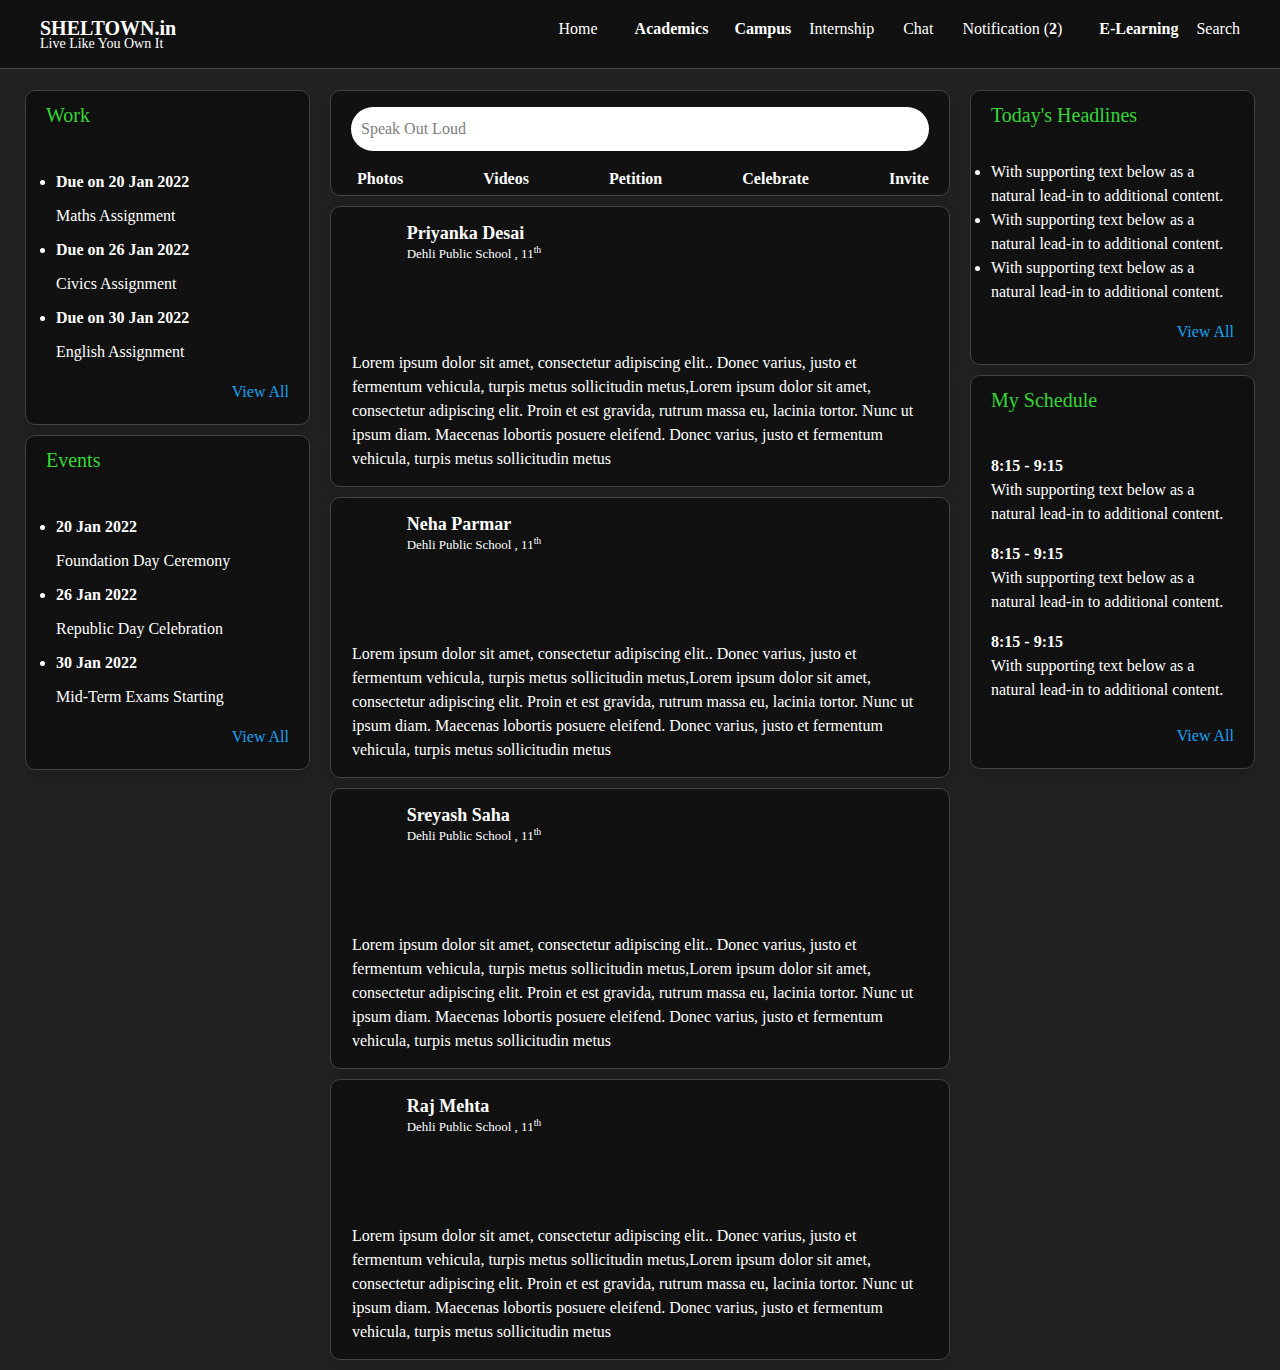
==== commit 14d167ba: "Update index.html" ====
--- a/index.html
+++ b/index.html
@@ -11,7 +11,7 @@
   <link rel="stylesheet" href="https://cdn.jsdelivr.net/npm/bootstrap@4.5.3/dist/css/bootstrap.min.css" />
   <link href="fontawesome-free-5.13.0-web/fontawesome/css/all.css" rel="stylesheet" />
   <link href="fontawesome-free-5.13.0-web/fontawesome/css/fontawesome.min.css" rel="stylesheet" />
-  <link href="style.css" rel="stylesheet" />
+  <link href="ncss.css" rel="stylesheet" />
   <link href="https://cdnjs.cloudflare.com/ajax/libs/animate.css/3.5.1/animate.min.css" rel="stylesheet" />
   <script src="https://ajax.googleapis.com/ajax/libs/jquery/2.1.1/jquery.min.js"></script>
   <script src="https://cdnjs.cloudflare.com/ajax/libs/wow/1.1.2/wow.js"></script>
@@ -19,8 +19,8 @@
   <script src="https://kit.fontawesome.com/a076d05399.js"></script>
 </head>
 <body>
-  <div class="header header1" style="margin-bottom: 4.8rem; ">
-    <nav class="navbar navbar-expand-lg  fixed-top n1" style="background-color: #111;">
+  <div class="header header1" style="margin-bottom: 2rem !important; ">
+    <nav class="navbar navbar-expand-lg navbar-dark fixed-top n1" style="background-color: #111;border-bottom: 1px solid #444;">
       <a class="navbar-brand pl-4 py-0 " href="#"><b>SHELTOWN.in</b><br>
         <p>Live Like You Own It</p>
       </a>
@@ -33,79 +33,174 @@
         
         <ul class="navbar-nav ml-auto text-center">
           <li class="nav-item mr-4 ">
-            <a href=""><div><i class="fa fa-home" aria-hidden="true"></i></div>
+            <a href="index.html"><div><i class="fa fa-home" aria-hidden="true"></i></div>
             <div>Home</div></a> 
            
           </li>
-          <li class="nav-item mr-4">
-            <a href=""><div><i class="fa fa-book" aria-hidden="true"></i></div>
-      <div>Academics</div></a>      
-          </li>
-          <li class="nav-item mr-4">
-              <a href=""><div><i class="fa fa-building" aria-hidden="true"></i></div>
-              <div>Campus</div></a>      
-          </li>
+          <li class="nav-item dropdown " >
+            <a href=""><div><i class="fa fa-book" aria-hidden="true"></i></a>
+        <a class="nav-link dropdown-toggle py-0" href="#" id="navbarDropdown" role="button" data-toggle="dropdown" aria-haspopup="true" aria-expanded="false">
+          Academics
+        </a>
+        <div class="dropdown-menu sections" aria-labelledby="navbarDropdown">
+          <a class="dropdown-item" href="attendence.html" style="color: black !important;">Attendence</a>
+          <a class="dropdown-item" href="time-table.html" style="color: black !important;">Time-Table</a>
+          <a class="dropdown-item" href="exam.html" style="color: black !important;">Examination</a>
+          <a class="dropdown-item" href="assignment.html" style="color: black !important;">Assignment</a>
+          <a class="dropdown-item" href="study.html" style="color: black !important;">Study Material</a>
+          <a class="dropdown-item" href="research.html" style="color: black !important;">Research</a>
+   
+        </div>
+      </li>
+          <li class="nav-item dropdown " >
+            <a href=""><div><i class="fa fa-building" aria-hidden="true"></i></a>
+        <a class="nav-link dropdown-toggle py-0" href="#" id="navbarDropdown" role="button" data-toggle="dropdown" aria-haspopup="true" aria-expanded="false">
+          Campus
+        </a>
+        <div class="dropdown-menu sections" aria-labelledby="navbarDropdown">
+          <a class="dropdown-item" href="" style="color: black !important;">Classroom</a>
+          <a class="dropdown-item" href="fee.html" style="color: black !important;">Fee Details</a>
+          <a class="dropdown-item" href="request.html" style="color: black !important;">Raise A Request</a>
+          <a class="dropdown-item" href="badges.html" style="color: black !important;">Recommendation Badges</a>
+          <a class="dropdown-item" href="" style="color: black !important;">Feedback</a>
+          <a class="dropdown-item" href="notice.html" style="color: black !important;">Notice Board</a>
+          <a class="dropdown-item" href="complaints.html" style="color: black !important;">Complaints</a>
+          <a class="dropdown-item" href="" style="color: black !important;">Holidays</a>
+        </div>
+      </li>
           <li class="nav-item mr-4">
             <a href=""><div><i class="fa fa-paper-plane" aria-hidden="true"></i></div>
              <div>Internship</div></a>      
           </li>
           <li class="nav-item mr-4">
-            <a href=""><div><i class="fas fa-commenting" aria-hidden="true"></i></div>
+            <a href="chat.html"><div><i class="fas fa-commenting" aria-hidden="true"></i></div>
               <div>Chat</div></a>      
           </li>
           <li class="nav-item mr-4">
-            <a href=""><div><i class="fa fa-bell" aria-hidden="true"></i></div>
-               <div>Notifications</div></a>      
-          </li>
-          <li class="nav-item mr-4">
-            <a href=""><div><i class="fa fa-tablet" aria-hidden="true"></i></div>
-           <div>E-Learning</div></a>      
-          </li>
+            <a href="#" class="dropdown-toggle" data-toggle="dropdown" role="button" aria-haspopup="true" aria-expanded="false"><div><i class="fa fa-bell" aria-hidden="true"></i><div>Notification (<b>2</b>)</div></a>
+           
+  <!-- New code -->
+  <div class="container" style="height: 0px;">
+  <div class="row">
+    <nav class="navbar navbar-default">
+  <div class="container-fluid">
+   <div class="collapse navbar-collapse" id="bs-example-navbar-collapse-1">
+<ul class="nav navbar-nav navbar-right">
+        <li class="dropdown" >
+          
+          <ul class="dropdown-menu notify-drop">
+            <div class="notify-drop-title">
+              <div class="row" >
+                <div class="col-md-6 col-sm-6 col-xs-6" style="height: 10px;" >Notifications (<b>2</b>)</div>
+                <div class="col-md-6 col-sm-6 col-xs-6 text-right"><a href="" class="rIcon allRead" data-tooltip="tooltip" data-placement="bottom" title="tümü okundu."><i class="fa fa-dot-circle-o"></i></a></div>
+              </div>
+            </div>
+            <!-- end notify title -->
+            <!-- notify content -->
+            <div class="drop-content" style="background-color: #111;">
+              <li>
+                <div class="col-md-3 col-sm-3 col-xs-3"><div class="notify-img"><img src="http://placehold.it/45x45" alt=""></div></div>
+                <div class="col-md-9 "><a style="color: #111;" href="">Sarath Pillai 
+                
+                
+                <p class="notify" style=" color: #fff;">Added a new property</p>
+                </div>
+              </li>
+                            <li>
+                <div class="col-md-3 col-sm-3 col-xs-3"><div class="notify-img"><img src="http://placehold.it/45x45" alt=""></div></div>
+                <div class="col-md-9 col-sm-9 col-xs-9 pd-l0"><a style="color: #111;" href="">Manasi Sherkhane </a>
+                
+               
+                <p class="notify1" style=" color: #fff;">Posted an update</p>
+                </div>
+              </li>
+                            <li>
+                <div class="col-md-3 col-sm-3 col-xs-3"><div class="notify-img"><img src="http://placehold.it/45x45" alt=""></div></div>
+                <div class="col-md-9 col-sm-9 col-xs-9 pd-l0"><a style="color: #111;" href="">Pratiksha Prabhu</a>
+                
+                
+                <p class="notify" style=" color: #fff;" >Added a new property</p>
+                </div>
+              </li>
+                            <li>
+                <div class="col-md-3 col-sm-3 col-xs-3"><div class="notify-img"><img src="http://placehold.it/45x45" alt=""></div></div>
+                <div class="col-md-9 col-sm-9 col-xs-9 pd-l0"><a style="color: #111;" href="">Sarath Pillai </a>
+                
+                
+                <p class="notify" style=" color: #fff;">Added a new property</p>
+                </div>
+              </li>
+                            <li>
+                <div class="col-md-3 col-sm-3 col-xs-3"><div class="notify-img"><img src="http://placehold.it/45x45" alt=""></div></div>
+                <div class="col-md-9 col-sm-9 col-xs-9 pd-l0"><a style="color: #111;" href="">Sarath Pillai </a>
+                
+               
+                <p class="notify" style="color: #fff;">Added a new property</p>
+                </div>
+              </li>
+            </div>
+            <div class="notify-drop-footer text-center" style="background-color: #111;">
+              <a href=""><i class="fa fa-eye"></i> View All</a>
+            </div>
+          </ul>
+        </li>
+      </ul>
+    </div><!-- /.navbar-collapse -->
+</div>
+</nav>
+</div>
+</div>
+
+  <!-- new code end -->
+
+          </li>
+          <li class="nav-item dropdown " >
+            <a href=""><div><i class="fa fa-tablet" aria-hidden="true"></i></a>
+        <a class="nav-link dropdown-toggle py-0" href="#" id="navbarDropdown" role="button" data-toggle="dropdown" aria-haspopup="true" aria-expanded="false">
+          E-Learning
+        </a>
+        <div class="dropdown-menu sections" aria-labelledby="navbarDropdown">
+          <a class="dropdown-item" href="news.html" style="color: black !important;">News & Articles</a>
+ 
+        </div>
+      </li>
           <li class="nav-item mr-4">
             <a href=""><div><i class="fa fa-search" aria-hidden="true"></i></div>
               <div>Search</div></a>      
           </li>
-
-          <li class="nav-item mr-4 ">
-            <a class="" href="#SignupModal" data-toggle="modal">
-              <div><i class="fas fa-user-plus"aria-hidden="true"></i></div>
-              <div>Sign up</div>
-               </a>
-          </li>
-          
-          <li class="nav-item mr-4 ">
-            <a class="" href="#LoginModal" data-toggle="modal">
-              <div><i class="fas fa-sign-in-alt"aria-hidden="true"></i></div>
-              <div>Sign in</div> </a>
-          </li>
-
         </ul>
 
       </div>
 
     </nav>
-  </div>
+  </div><br><br>
 
 
 
   <!--header end---------->
   <!----------------------mob header---------------------------------->
-  <div class="header header2" style="margin-bottom: 4.8rem;">
-    <nav class="navbar navbar-dark bg-dark justify-content-between fixed-top">
-  <div style="width: 60%;"class="d-flex">
-    <div class="d-flex justify-content-center align-items-center"onclick="openNav()">
-      <img src="images/boy.png"style="width:40px;height:auto;background:#fff;"class="rounded-circle">
-    </div>
-     <a class="navbar-brand pl-4 py-0 " href="#"><b>SHELTOWN.in</b><br>
+  <div class="header header2" style="margin-bottom: 2rem;">
+    <nav class="navbar navbar-dark  justify-content-between fixed-top"style="background-color: #111;border-bottom: 1px solid #444;">
+  <div style=";"class="d-flex">
+     <a class="navbar-brand pl-0 py-0 " href="#"><b>SHELTOWN.in</b><br>
         <p>Live Like You Own It</p>
       </a>
     </div>
-  <div>
-    <!-- <ul><li class="nav-item mr-4">
-            <a href=""><div><i class="fa fa-search" aria-hidden="true"></i></div>
-              </a>      
-          </li></ul> -->
-  </div>
+  
+        <div class=" input-group form-container"style="width:40%">
+          <span class="input-group-btn sr1">
+                <button class="btn  btn-search pr-1 pl-2" type="submit"><i
+                    class="fas fa-search mr-1"></i></button>
+          </span>
+              <input class="form-control in" type="search" placeholder="Search"
+                aria-label="Search" autocomplete="off">
+            </div>
+      
+        <div>
+            <a href=""><div><i class="fas fa-comment-dots"></i></div>
+              </a> 
+              </div>     
+          
 </nav>
 </div>
 <div id="mySidenav" class="sidenav ">
@@ -137,7 +232,7 @@
 </div>
   <script>
 function openNav() {
-  document.getElementById("mySidenav").style.width = "300px";
+  document.getElementById("mySidenav").style.width = "100%";
 }
 
 function closeNav() {
@@ -153,126 +248,197 @@
   <div class="card shadow">
     <h5 class="card-header rounded-top">Work</h5>
     <div class="card-body view">
-      <ul class="card-text list" style="list-style: none;">
+      <ul class="card-text list" >
         <li style="font-weight: bold;">Due on <input type="text" value="20 Jan 2022"  disabled="true" size="10" style="background-color: #111; color: white; border: none; font-weight: bold;"></li>
-        <li><input class="inputs" type="text" value="Maths Assignment"  disabled="true" style="background-color: #111; color: white; border: none;"></li>
+        <li style="list-style: none;"><input class="inputs" type="text" value="Maths Assignment"  disabled="true" style="background-color: #111; color: white; border: none;"></li>
         <li style="font-weight: bold;">Due on <input type="text" value="26 Jan 2022"  disabled="true" size="10" style="background-color: #111; color: white; border: none; font-weight: bold;"></li>
-        <li><input class="inputs" type="text" value="Civics Assignment"  disabled="true" style="background-color: #111; color: white; border: none;"></li>
+        <li style="list-style: none;"><input class="inputs" type="text" value="Civics Assignment"  disabled="true" style="background-color: #111; color: white; border: none;"></li>
         <li style="font-weight: bold;">Due on <input type="text" value="30 Jan 2022"  disabled="true" size="10" style="background-color: #111; color: white; border: none; font-weight: bold;"></li>
-        <li><input class="inputs" type="text" value="English Assignment"  disabled="true" style="background-color: #111; color: white; border: none;"></li>
+        <li style="list-style: none;"><input class="inputs" type="text" value="English Assignment"  disabled="true" style="background-color: #111; color: white; border: none;"></li>
+
       </ul>
-      <a href="#" style="color: white; float: right;">View All</a>
+      <a href="#" class="viewall"style=" float: right;">View All</a>
     </div>
   </div>
   <div class="card shadow" >
     <h5 class="card-header">Events</h5>
     <div class="card-body view">
-      <ul class="card-text list" style="list-style: none;">
+      <ul class="card-text list">
         <li><input type="text" value="20 Jan 2022"  disabled="true" size="10" style="background-color: #111; color: white; border: none; font-weight: bold;"></li>
-        <li><input type="text" value="Foundation Day Ceremony"  disabled="true" style="background-color: #111; color: white; border: none;"></li>
+        <li style="list-style: none;"><input type="text" value="Foundation Day Ceremony"  disabled="true" style="background-color: #111; color: white; border: none;"></li>
         <li><input type="text" value="26 Jan 2022"  disabled="true" size="10" style="background-color: #111; color: white; border: none;font-weight: bold;"></li>
-        <li><input type="text" value="Republic Day Celebration"  disabled="true" style="background-color: #111; color: white; border: none;"></li>
+        <li style="list-style: none;"><input type="text" value="Republic Day Celebration"  disabled="true" style="background-color: #111; color: white; border: none;"></li>
         <li><input type="text" value="30 Jan 2022"  disabled="true" size="10" style="background-color: #111; color: white; border: none;font-weight: bold;"></li>
-        <li><input type="text" value="Mid-Term Exams Starting"  disabled="true" style="background-color: #111; color: white; border: none;"></li>
+        <li style="list-style: none;"><input type="text" value="Mid-Term Exams Starting"  disabled="true" style="background-color: #111; color: white; border: none;"></li>
+        
+
       </ul>
-      <a href="#"  style="color: white; float: right;">View All</a>
+      <a href="#" class="viewall" style="float: right;">View All</a>
     </div>
   </div>
-  <div class="card shadow">
+  <!-- <div class="card shadow">
     <h5 class="card-header">Request</h5>
     <div class="card-body docs">
-      <button type="button" class="btn btn-outline-secondary"  style="margin-bottom: 10px; width: 10rem;" data-toggle="modal" data-target="#exampleModal">Leave</button><br/>
-
-      <button type="button" class="btn btn-outline-secondary"  style="margin-bottom: 10px;  width: 10rem;" data-toggle="modal" data-target="#exampleModal">Documents</button><br/>
-      <button type="button" class="btn btn-outline-secondary"  style="margin-bottom: 10px;  width: 10rem;" data-toggle="modal" data-target="#exampleModal">Certificates</button><br/>
+      <button type="button" class="btn btn-outline-primary"  style="margin-bottom: 10px; width: 10rem;" data-toggle="modal" data-target="#exampleModal">Leave</button><br/>
+      <button type="button" class="btn btn-outline-primary"  style="margin-bottom: 10px;  width: 10rem;" data-toggle="modal" data-target="#exampleModal">Documents</button><br/>
+      <button type="button" class="btn btn-outline-primary"  style="margin-bottom: 10px;  width: 10rem;" data-toggle="modal" data-target="#exampleModal">Certificates</button><br/>
       
-
-
-
-
     </div>
-  </div>
+  </div> -->
       </div>
   <!-- left side end -->
   <!-- middle sec -->
-      <div class="col-lg-6 col-md-6 col-sm-12 col-12 px-0 md-sec" style="overflow-y: scroll;">
+      <div class="col-lg-6 col-md-6 col-sm-12 col-12 px-0  md-sec" style="overflow-y: scroll;">
         <div class="card shadow c1">
           <div class="card-body pb-1 pt-3">
             <div class="shrep pb-3">
-              <div class="speak">
-                <input  type="text" placeholder="&#xf044; Speak Out Loud" style="width: 100%; border-radius: 25px; padding: 10px;   font-family:Arial, FontAwesome" >
-
-            </div><br>
+              <div class="speak"style="width: 100%; border-radius: 25px; padding: 10px;background: white;color: grey;cursor: pointer;"id="post">
+                <!--<input  type="text" placeholder="&#xf044; Speak Out Loud" style="width: 100%; border-radius: 25px; padding: 10px;   font-family:Arial, FontAwesome" >-->
+                 <span><i class="far fa-edit "></i> Speak Out Loud </span>
+            
+              </div>
+          </div>
+
             <div class="sharepimg  d-flex justify-content-between">
-              <a class="sharebtm">Photos</a>
-              <a class="sharebtm">Videos</a>
+              <div class="icons">
+              <i class="fa fa-picture-o" aria-hidden="true" style=" margin-right: 6px"> </i>
+              <a class="sharebtm">Photos</a></div>
+              <div class="icons">
+              <i class="fa fa-video-camera" aria-hidden="true" style=" margin-right: 6px"></i>
+              <a class="sharebtm">Videos</a></div>
+              <div class="icons">
+                <i class="fa fa-file-text" aria-hidden="true" style=" margin-right: 6px"></i>
               <a class="sharebtm">Petition</a>
-              <a class="sharebtm">Celebrate</a> 
+            </div>
+            <div class="icons">
+              <i class="fa fa-handshake-o" aria-hidden="true" style=" margin-right: 6px"></i>
+              <a class="sharebtm">Celebrate</a>
+            </div>
+            <div class="icons">
+              <i class="fa fa-envelope-open" aria-hidden="true" style="margin-right: 6px; " ></i>
               <a class="sharebtm">Invite</a>
-            </div>
-          </div>
-        </div>
+              
+            </div>
+               
+              
+            </div>
+          </div>
+        </div>
+        <!--------modal start------>
+        <div class="modal fade" id="postModal">
+    <div class="modal-dialog modal-dialog-centered modal-dialog-scrollable">
+      <div class="modal-content"style="background: #111!important;color: white;border: 1px solid #ccc;">
+        <div class="modal-header" >
+          <h4 class="modal-title">Create a post</h4>
+          <button type="button" class="close" data-dismiss="modal" aria-label="Close">
+            <span aria-hidden="true"style="color: white;">&times;</span>
+          </button>
+        </div>
+        <div class="modal-body">
+             <div>
+               <span class=""><img src="images/boy.png"style="width:50px;height:auto;background: white;"class="rounded-circle"></span><span  class="mx-3"style="font-size: 20px;">Priyanka</span>
+               <span class="mx-2"><select class="py-2 px-2"style="background: #111;color: white;border-radius: 50px;">
+                 <option>Anyone</option>
+                 <option>Connection only</option>
+                 <option>Group memmbers</option>
+               </select></span>
+             </div>
+             <div class="my-2">
+               <textarea class="form-control" id="textarea" rows="3"placeholder="What do you want to talk about"style="background: transparent;border: none;color: white;"></textarea>
+             </div>
+             <div class="my-2">
+               <button style="color: #1DA1F2;font-size: 18px;"class="hashtag btn">Add Hashtag</button><span style="color: grey;"class="mx-3">Help the right people see your post</span>
+             </div>
+             <div class="my-2 d-flex justify-content-between">
+               <div class="icons">
+                 <a href=""><i class="fas fa-plus mx-2"></i></a>
+                 <a href=""><i class="fas fa-image mx-2"></i></a>
+                 <a href=""><i class="fab fa-youtube mx-2"></i></a>
+                 <a href=""><i class="fas fa-file-alt mx-2"></i></a>
+                 
+               </div>
+               <div>
+                 <button class="btn btn-outline-primary px-4"style="border-radius: 50px;">Post</button>
+               </div>
+             </div>
+             </div>
+             <div class="modal-footer p-0">
+             <div style="background: #222;"class="btns">
+               <button class="btn m-2">celebrate an occasion</button>
+               <button class="btn m-2">Share that you are hiring</button>
+               <button class="btn m-2">Find an expert</button>
+               <button class="btn m-2">Create a poll</button>
+               <button class="btn m-2">Offer help</button>
+             </div>
+             </div>
+        
+      </div>
+    </div>
+  </div>
+  <script >
+    $(document).ready(function(){
+  $("#post").click(function() {
+  $("#postModal").modal('show');
+
+  $('.hashtag').click(function () {
+            var areaValue = $('#textarea').val();
+        $('#textarea').val(areaValue + '#');
+        });
+
+  
+ })  
+});
+  </script>
+        <!--------modal end------>
         <!-- second card -->
-        <div class="card shadow">
-          <div class="card-body pb-2 mx-2">
-            <div class="row mb-3 ">
+        <div class="card shadow cards">
+          <div class="card-body py-2 mx-0">
+           <div class="d-flex justify-content-between">
+            <div style="width: 100%;">
+            <div class="row mb-0 p-2">
               <div class="col-lg-2 col-sm-2 col-md-2 col-3 pr-0">
                 <i class="fas fa-user-circle fa-3x pl-0 "></i>
               </div>
               <div class=" col-lg-10 col-md-10 col-sm-10 col-9 pl-lg-0 pl-2 pl-sm-2">
-                <div class="row">
-                  <span class="name" style="font-size: 20px;">Priyanka Desai</span> 
-                </div>
-                <div class="row mb-">
-                  <span class="schl">Delhi Public School , 11<sup>th</sup> </span>
-                </div>
-              </div>
-            </div>
-            <div class="card-text " >
+                <div class="row ">
+                  <span class="name">Priyanka Desai</span> 
+                </div>
+                <div class="row  ">
+                  <span class="schl">Dehli Public School , 11<sup>th</sup> </span>
+                </div>
+              </div>
+            </div>
+          </div>
+            <div class="d-flex align-items-center px-2">
+              <a class="nav-link dropdown-toggle py-0" href="#" id="navbarDropdown" role="button" data-toggle="dropdown" aria-haspopup="true" aria-expanded="false">
+                <i class="fas fa-ellipsis-h" style="margin: 5px"></i>
+              </a>
+              <div class="dropdown-menu sections" aria-labelledby="navbarDropdown">
+                <a class="dropdown-item" href="" style="color: black !important;">Save</a>
+                <a class="dropdown-item" href="" style="color: black !important;">Copy link to post</a>
+                <a class="dropdown-item" href="" style="color: black !important;">Embed this post</a>
+                <a class="dropdown-item" href="" style="color: black !important;">Unfollow</a>
+                <a class="dropdown-item" href="" style="color: black !important;">Mute</a>
+                <a class="dropdown-item" href="" style="color: black !important;">I don't want to see this</a>
+                <a class="dropdown-item" href="" style="color: black !important;">Report this post</a>
+                <a class="dropdown-item" href="" style="color: black !important;">Who can see this post ?</a>
+              </div>
+            </div>
+
+          </div>
+            
+            <div class=" text-center  pb-3">
+              <img class="img-fluid  mt-lg-3" src="work-3.jpg" alt="" width="100%" height="100px">
+            </div>
+           <div class="px-3">
+            <a><i class="far fa-heart mr-3"></i></a>
+              <a><i class="far fa-comment-dots mr-3"></i></a>
+              <a><i class="far fa-handshake mr-3"></i></a>
+              <a><i class="far fa-share-square mr-3"></i></a> 
+            </div>
+              <div class="card-text px-2" >
               <div class="post-text">
-                <p class="comment more" style="width: 100%; background-color: #111;">
-                  Lorem ipsum dolor sit amet, consectetur adipiscing elit.
-                 Proin et est gravida, rutrum massa eu, lacinia tortor. 
-                 Nunc ut ipsum diam. Maecenas lobortis posuere eleifend.
-                  Donec varius, justo et fermentum vehicula, turpis metus sollicitudin metus,Lorem ipsum dolor sit amet, consectetur adipiscing elit.
-                    Proin et est gravida, rutrum massa eu, lacinia tortor. 
-                    Nunc ut ipsum diam. Maecenas lobortis posuere eleifend.
-                     Donec varius, justo et fermentum vehicula, turpis metus sollicitudin metus
-                </p>
-                
-                   
-              </div>
-            </div>
-            <div class=" text-center border-bottom border-top  pb-3">
-              <img class="img-fluid  mt-lg-3" src="work-3.jpg" alt="" width="400px" height="100px">
-            </div>
-            <div class="post-footer mt-2 d-flex justify-content-between">
-              <a class="sharebtm"><i class="fas fa-check-square"></i>Acknowledge</a>
-              <a class="sharebtm"><i class="far fa-comment-dots"></i>Express</a>
-              <a class="sharebtm"><i class="far fa-handshake"></i>Support</a>
-              <a class="sharebtm"><i class="far fa-share-square"></i>Send</a> 
-
-            </div>
-          </div>
-        </div>
-        <div class="card shadow">
-          <div class="card-body pb-2 mx-2">
-            <div class="row mb-3 ">
-              <div class="col-lg-2 col-sm-2 col-md-2 col-3 pr-0">
-                <i class="fas fa-user-circle fa-3x pl-0 "></i>
-              </div>
-              <div class="col-lg-10 col-md-10 col-sm-10 col-9 pl-lg-0 pl-2 pl-sm-2">
-                <div class="row">
-                  <span class="name" style="font-size: 20px">Neha Parmar</span> 
-                </div>
-                <div class="row mb-">
-                  <span class="schl">Delhi Public School , 11<sup>th</sup> </span>
-                </div>
-              </div>
-            </div>
-            <div class="card-text " >
-              <div class="post-text">
-                <p class="comment more" style="width: 100%; background-color: #111;">
+                <p class="comment more" style=" background-color: #111;">
                   Lorem ipsum dolor sit amet, consectetur adipiscing elit..
                   Donec varius, justo et fermentum vehicula, turpis metus sollicitudin metus,Lorem ipsum dolor sit amet, consectetur adipiscing elit.
                     Proin et est gravida, rutrum massa eu, lacinia tortor. 
@@ -282,39 +448,56 @@
                 
               </div>
             </div>
-            <div class=" text-center border-bottom border-top  pb-3">
-              <img class="img-fluid  mt-lg-3" src="work-3.jpg" alt="" width="400px" height="100px">
-            </div>
-            <div class="post-footer mt-2 d-flex justify-content-between">
-              <a class="sharebtm"><i class="fas fa-check-square"></i>Acknowledge</a>
-              <a class="sharebtm"><i class="far fa-comment-dots"></i>Express</a>
-              <a class="sharebtm"><i class="far fa-handshake"></i>Support</a>
-              <a class="sharebtm"><i class="far fa-share-square"></i>Send</a> 
- 
-
-            </div>
-          </div>
-        </div>
-        <!-- second card end -->
-        <!-- third card start -->
-        <div class="card shadow">
-          <div class="card-body pb-2 mx-2">
-            <div class="row mb-3 ">
+          </div>
+        </div>
+        <div class="card shadow cards">
+          <div class="card-body py-2 mx-0">
+            <div class="d-flex justify-content-between">
+            <div style="width: 100%;">
+            <div class="row mb-0 p-2">
               <div class="col-lg-2 col-sm-2 col-md-2 col-3 pr-0">
                 <i class="fas fa-user-circle fa-3x pl-0 "></i>
               </div>
-              <div class="col-lg-10 col-md-10 col-sm-10 col-9 pl-lg-0 pl-2 pl-sm-2">
-                <div class="row">
-                  <span class="name" style="font-size: 20px">Raj Salvi</span> 
-                </div>
-                <div class="row mb-">
-                  <span class="schl">Delhi Public School , 11<sup>th</sup> </span>
-                </div>
-              </div>
-            </div>
-            <div class="card-text " >
+              <div class=" col-lg-10 col-md-10 col-sm-10 col-9 pl-lg-0 pl-2 pl-sm-2">
+                <div class="row ">
+                  <span class="name">Neha Parmar</span> 
+                </div>
+                <div class="row  ">
+                  <span class="schl">Dehli Public School , 11<sup>th</sup> </span>
+                </div>
+              </div>
+            </div>
+          </div>
+            <div class="d-flex align-items-center px-2">
+              <a class="nav-link dropdown-toggle py-0" href="#" id="navbarDropdown" role="button" data-toggle="dropdown" aria-haspopup="true" aria-expanded="false">
+                <i class="fas fa-ellipsis-h" style="margin: 5px"></i>
+              </a>
+              <div class="dropdown-menu sections" aria-labelledby="navbarDropdown">
+                <a class="dropdown-item" href="" style="color: black !important;">Save</a>
+                <a class="dropdown-item" href="" style="color: black !important;">Copy link to post</a>
+                <a class="dropdown-item" href="" style="color: black !important;">Embed this post</a>
+                <a class="dropdown-item" href="" style="color: black !important;">Unfollow</a>
+                <a class="dropdown-item" href="" style="color: black !important;">Mute</a>
+                <a class="dropdown-item" href="" style="color: black !important;">I don't want to see this</a>
+                <a class="dropdown-item" href="" style="color: black !important;">Report this post</a>
+                <a class="dropdown-item" href="" style="color: black !important;">Who can see this post ?</a>
+              </div>
+            </div>
+
+          </div>
+            
+            <div class=" text-center  pb-3">
+              <img class="img-fluid  mt-lg-3" src="work-3.jpg" alt="" width="100%" height="100px">
+            </div>
+            <div class="px-3">
+            <a><i class="far fa-heart mr-3"></i></a>
+              <a><i class="far fa-comment-dots mr-3"></i></a>
+              <a><i class="far fa-handshake mr-3"></i></a>
+              <a><i class="far fa-share-square mr-3"></i></a> 
+            </div> 
+              <div class="card-text px-2" >
               <div class="post-text">
-                <p class="comment more" style="width: 100%; background-color: #111;">
+                <p class="comment more" style=" background-color: #111;">
                   Lorem ipsum dolor sit amet, consectetur adipiscing elit..
                   Donec varius, justo et fermentum vehicula, turpis metus sollicitudin metus,Lorem ipsum dolor sit amet, consectetur adipiscing elit.
                     Proin et est gravida, rutrum massa eu, lacinia tortor. 
@@ -324,39 +507,58 @@
                 
               </div>
             </div>
-            <div class=" text-center border-bottom border-top  pb-3">
-              <img class="img-fluid  mt-lg-3" src="work-3.jpg" alt="" width="400px" height="100px">
-            </div>
-            <div class="post-footer mt-2 d-flex justify-content-between">
-              <a class="sharebtm"><i class="fas fa-check-square"></i>Acknowledge</a>
-              <a class="sharebtm"><i class="far fa-comment-dots"></i>Express</a>
-              <a class="sharebtm"><i class="far fa-handshake"></i>Support</a>
-              <a class="sharebtm"><i class="far fa-share-square"></i>Send</a> 
-
-
-            </div>
-          </div>
-        </div>
-        <!-- third card end -->
-        <!-- fourth card start -->
-        <div class="card shadow">
-          <div class="card-body pb-2 mx-2">
-            <div class="row mb-3 ">
+          </div>
+        </div>
+        <!-- second card end -->
+        <!-- third card start -->
+        <div class="card shadow cards">
+          <div class="card-body py-2 mx-0">
+            <div class="d-flex justify-content-between">
+            <div style="width: 100%;">
+            <div class="row mb-0 p-2">
               <div class="col-lg-2 col-sm-2 col-md-2 col-3 pr-0">
                 <i class="fas fa-user-circle fa-3x pl-0 "></i>
               </div>
-              <div class="col-lg-10 col-md-10 col-sm-10 col-9 pl-lg-0 pl-2 pl-sm-2">
-                <div class="row">
-                  <span class="name" style="font-size: 20px">Shreyash Shah</span> 
-                </div>
-                <div class="row mb-">
-                  <span class="schl">Delhi Public School , 11<sup>th</sup> </span>
-                </div>
-              </div>
-            </div>
-            <div class="card-text " >
+              <div class=" col-lg-10 col-md-10 col-sm-10 col-9 pl-lg-0 pl-2 pl-sm-2">
+                <div class="row ">
+                  <span class="name">Sreyash Saha</span> 
+                </div>
+                <div class="row  ">
+                  <span class="schl">Dehli Public School , 11<sup>th</sup> </span>
+                </div>
+              </div>
+            </div>
+          </div>
+            <div class="d-flex align-items-center px-2">
+              <a class="nav-link dropdown-toggle py-0" href="#" id="navbarDropdown" role="button" data-toggle="dropdown" aria-haspopup="true" aria-expanded="false">
+                <i class="fas fa-ellipsis-h" style="margin: 5px"></i>
+              </a>
+              <div class="dropdown-menu sections" aria-labelledby="navbarDropdown">
+                <a class="dropdown-item" href="" style="color: black !important;">Save</a>
+                <a class="dropdown-item" href="" style="color: black !important;">Copy link to post</a>
+                <a class="dropdown-item" href="" style="color: black !important;">Embed this post</a>
+                <a class="dropdown-item" href="" style="color: black !important;">Unfollow</a>
+                <a class="dropdown-item" href="" style="color: black !important;">Mute</a>
+                <a class="dropdown-item" href="" style="color: black !important;">I don't want to see this</a>
+                <a class="dropdown-item" href="" style="color: black !important;">Report this post</a>
+                <a class="dropdown-item" href="" style="color: black !important;">Who can see this post ?</a>
+              </div>
+            </div>
+
+          </div>
+            
+            <div class=" text-center  pb-3">
+              <img class="img-fluid  mt-lg-3" src="work-3.jpg" alt="" width="100%" height="100px">
+            </div>
+            <div class="px-3">
+            <a><i class="far fa-heart mr-3"></i></a>
+              <a><i class="far fa-comment-dots mr-3"></i></a>
+              <a><i class="far fa-handshake mr-3"></i></a>
+              <a><i class="far fa-share-square mr-3"></i></a> 
+            </div> 
+              <div class="card-text px-2" >
               <div class="post-text">
-                <p class="comment more" style="width: 100%; background-color: #111;">
+                <p class="comment more" style=" background-color: #111;">
                   Lorem ipsum dolor sit amet, consectetur adipiscing elit..
                   Donec varius, justo et fermentum vehicula, turpis metus sollicitudin metus,Lorem ipsum dolor sit amet, consectetur adipiscing elit.
                     Proin et est gravida, rutrum massa eu, lacinia tortor. 
@@ -366,35 +568,86 @@
                 
               </div>
             </div>
-            <div class=" text-center border-bottom border-top  pb-3">
-              <img class="img-fluid  mt-lg-3" src="work-3.jpg" alt="" width="400px" height="100px">
-            </div>
-            <div class="post-footer mt-2 d-flex justify-content-between">
-              <a class="sharebtm"><i class="fas fa-check-square"></i>Acknowledge</a>
-              <a class="sharebtm"><i class="far fa-comment-dots"></i>Express</a>
-              <a class="sharebtm"><i class="far fa-handshake"></i>Support</a>
-              <a class="sharebtm"><i class="far fa-share-square"></i>Send</a> 
- 
-
-            </div>
-          </div>
-        </div>
+          </div>
+        </div>
+         <!-- third card end -->
+        <!-- fourth  card start -->
+        <div class="card shadow cards">
+          <div class="card-body py-2 mx-0">
+            <div class="d-flex justify-content-between">
+            <div style="width: 100%;">
+            <div class="row mb-0 p-2">
+              <div class="col-lg-2 col-sm-2 col-md-2 col-3 pr-0">
+                <i class="fas fa-user-circle fa-3x pl-0 "></i>
+              </div>
+              <div class=" col-lg-10 col-md-10 col-sm-10 col-9 pl-lg-0 pl-2 pl-sm-2">
+                <div class="row ">
+                  <span class="name">Raj Mehta</span> 
+                </div>
+                <div class="row  ">
+                  <span class="schl">Dehli Public School , 11<sup>th</sup> </span>
+                </div>
+              </div>
+            </div>
+          </div>
+            <div class="d-flex align-items-center px-2">
+              <a class="nav-link dropdown-toggle py-0" href="#" id="navbarDropdown" role="button" data-toggle="dropdown" aria-haspopup="true" aria-expanded="false">
+                <i class="fas fa-ellipsis-h" style="margin: 5px"></i>
+              </a>
+              <div class="dropdown-menu sections" aria-labelledby="navbarDropdown">
+                <a class="dropdown-item" href="" style="color: black !important;">Save</a>
+                <a class="dropdown-item" href="" style="color: black !important;">Copy link to post</a>
+                <a class="dropdown-item" href="" style="color: black !important;">Embed this post</a>
+                <a class="dropdown-item" href="" style="color: black !important;">Unfollow</a>
+                <a class="dropdown-item" href="" style="color: black !important;">Mute</a>
+                <a class="dropdown-item" href="" style="color: black !important;">I don't want to see this</a>
+                <a class="dropdown-item" href="" style="color: black !important;">Report this post</a>
+                <a class="dropdown-item" href="" style="color: black !important;">Who can see this post ?</a>
+              </div>
+            </div>
+
+          </div>
+            
+            <div class=" text-center  pb-3">
+              <img class="img-fluid  mt-lg-3" src="work-3.jpg" alt="" width="100%" height="100px">
+            </div>
+            <div class="px-3">
+            <a><i class="far fa-heart mr-3"></i></a>
+              <a><i class="far fa-comment-dots mr-3"></i></a>
+              <a><i class="far fa-handshake mr-3"></i></a>
+              <a><i class="far fa-share-square mr-3"></i></a> 
+            </div>
+              <div class="card-text px-2" >
+              <div class="post-text">
+                <p class="comment more" style=" background-color: #111;">
+                  Lorem ipsum dolor sit amet, consectetur adipiscing elit..
+                  Donec varius, justo et fermentum vehicula, turpis metus sollicitudin metus,Lorem ipsum dolor sit amet, consectetur adipiscing elit.
+                    Proin et est gravida, rutrum massa eu, lacinia tortor. 
+                    Nunc ut ipsum diam. Maecenas lobortis posuere eleifend.
+                     Donec varius, justo et fermentum vehicula, turpis metus sollicitudin metus
+                </p>
+                
+              </div>
+            </div>
+          </div>
+        </div>
+       
+        
         <!-- fourth card end -->
       </div>
-    </div>
       <!-- middle sec end -->
       <!-- right side start -->
   <div class="col-3 pl-0 right">
   <div class="card shadow ">
     <h5 class="card-header">Today's Headlines</h5>
     <div class="card-body view">
-      <ul style="list-style: none;">
+      <ul>
       <li class="card-text">With supporting text below as a natural lead-in to additional content.</li>
       
       <li class="card-text">With supporting text below as a natural lead-in to additional content.</li>
       <li class="card-text">With supporting text below as a natural lead-in to additional content.</li>
     </ul>
-      <a href="#"  style="color: white;  float: right;" >View All</a>
+      <a href="#" class="viewall" style=" float: right;" >View All</a>
     </div>
   </div>
 <div class="card shadow " >
@@ -413,7 +666,7 @@
       <p class="card-text"><b>8:15 - 9:15 </b><br>With supporting text below as a natural lead-in to additional content.</p>
       
       </div>
-      <a href="#" class="text-right card-body" style="color: white;float: right; ">View All</a>
+      <a href="#" class="viewall text-right card-body"class="" style="float: right; ">View All</a>
     
   </div>
       </div>
@@ -422,120 +675,21 @@
     </div>
 <!-- container end -->
 
-<!-- Modal -->
-<div class="modal fade" id="exampleModal" tabindex="-1" role="dialog" aria-labelledby="exampleModalLabel" aria-hidden="true">
-  <div class="modal-dialog" role="document">
-    <div class="modal-content">
-      <div class="modal-header">
-        <h5 class="modal-title" id="exampleModalLabel">Modal title</h5>
-        <button type="button" class="close" data-dismiss="modal" aria-label="Close">
-          <span aria-hidden="true">&times;</span>
-        </button>
-      </div>
-      <div class="modal-body">
-        ...
-      </div>
-      <div class="modal-footer">
-    
-        <button type="button" class="btn btn-primary ">Save changes</button>
-      </div>
-    </div>
-  </div>
-</div>
-<!-- modal end -->
-<!-- Modal for signup and login start -->
-</div>
-<!-- modal end -->
-<!-- Modal for sign up start -->
-<div id="SignupModal" class="modal fade" role="dialog" >
-  <div class="modal-dialog" >
-    <div class="modal-content" >
-      <div class="modal-header" style="background: #111">
-        <h5 class="modal-title"  style="color: white;">Sign Up</h5>
-        <button type="button" class="close" data-dismiss="modal" aria-label="Close">
-          <span aria-hidden="true">&times;</span>
-        </button>
-      </div>
-   
-            <form style="border:none;">
-  <div class="container"  style=" background:#111!important; border: none;">
-    <label for="email" style="color: white; margin: 5px"><b>Enter Email or Mobile number</b></label>
-    <input type="text" class="email" placeholder="Enter Email or Mobile number" style="border: 1px solid white">
-
-    <label for="psw" style="color: white; margin: 5px"><b>Password</b></label>
-    <input type="password" placeholder="Enter Password" name="psw" required style="border: 1px solid white">
-
-   <h5> <p style="display: inline; color: white">I am a </p>
-    <select style="background-color: #111; color: white;">
-  <option value="student"><h5>Student</h5></option>
-  <option value="teacher">Faculty</option>
- 
-</select><br></h5>
-    
-    
-    <p style="color: white" class="policy">By clicking continue, you agree to our <a href="#" style="color:white;">User Agreement</a>,<a href="#" style="color:white;"> Privacy Policy</a> and <a href="#" style="color:white;">Cookie Policy</a>.</p>
-
-<button type="button" class="btn btn-outline-secondary btn-sm btn-block">Continue</button><br>
-  <div class="unique" >
-  <h5 ><span >OR</span></h5>
-</div><br>
-
-    <div class="google">
-      <button type="button" class="btn btn-outline-secondary btn-sm btn-block">Join With Google</button><br>
-      <p style="color: white;">Already registered?<a href="#" style="color:white; ">&nbsp;Sign In</a></p>
-    </div>
-  </div>
-</form>
-</div>
-</div>
-</div>
-
-
-<!-- modal for sign up end -->
-<!-- modal for login start -->
-<div id="LoginModal" class="modal fade" role="dialog">
-  <div class="modal-dialog">
-    <div class="modal-content">
-      <div class="modal-header" style="background: #111">
-        <h5 class="modal-title" style="color: #fff;">Sign In</h5>
-        <button type="button" class="close" data-dismiss="modal" aria-label="Close">
-          <span aria-hidden="true">&times;</span>
-        </button>
-      </div>
-<form style="border:none;">
-  <div class="container " style="background:#111!important;">
-
-     <label for="email" style="color: white; margin: 5px"><b>Enter Email or Mobile number</b></label>
-    <input type="text" class="email" placeholder="Enter Email or Mobile number" name="email" required style="border: 1px solid white">
-
-    <label for="psw" style="color: white; margin: 5px"><b>Password</b></label>
-    <input type="password" placeholder="Enter Password" name="psw" required style="border: 1px solid white">
-    <h6 ><a href="#" style="color:white;">&nbsp;Forgot password ?</a></h6>
-
-    <div class="signin">
-      <button type="button" class="btn btn-outline-secondary btn-block">Sign In</button>
-      <p style="color: white">New?<a href="#" style="color:white">&nbsp;Sign Up</a></p>
-    </div></div>
-
-</form>
-</div>
-</div>
-</div>
-
-<!-- modal for login end -->
+
 <!-------footer for mob view start------------>
-<div class="mfooter ">
-  <nav class="navbar navbar-light  bg-dark"id="navbar1"style="color: white!important;">
+<!-------footer for mob view start------------>
+<div class="mfooter">
+  <nav class="navbar navbar-light "id="navbar1"style="background-color: #111;border-top: 1px solid #444;">
     <ul class=" d-flex justify-content-between "style="width: 100%;">
           <li class="nav-item mx-2 text-center">
             <a href="">
-              <div><i class="fa fa-home" aria-hidden="true" style="font-size: medium;"></i></div>
+              <div><i class="fa fa-home" aria-hidden="true"></i></div>
               
             </a> 
            
           </li>
           <li class="nav-item mx-2 text-center">
-            <a href=""><i class="fa fa-tablet" aria-hidden="true" style="font-size: medium;"></i>
+            <a href=""><i class="fas fa-book" aria-hidden="true"></i>
             </a>      
           </li>
           <li class="nav-item mx-2 text-center">
@@ -545,12 +699,12 @@
                 
           </li>
            <li class="nav-item mx-2 text-center">
-            <a href=""><i class="fa fa-bell" aria-hidden="true" style="font-size: medium;"></i>
-             </a>      
+            <a href=""><i class="fa fa-bell" aria-hidden="true"></i>
+              </a>      
           </li>
           <li class="nav-item mx-2 text-center">
-             <a href=""><i class="fa fa-search" aria-hidden="true" style="font-size: medium;"></i>
-           </a>      
+             <div onclick="openNav()"><img src="images/boy.png" class="rounded-circle"style="width: 30px;height: auto;background: #fff;">
+           </div>      
           </li>
 
 
@@ -558,17 +712,7 @@
         </ul>
   </nav>
 </div>
-<script>
-var prevScrollpos = window.pageYOffset;
-window.onscroll = function() {
-var currentScrollPos = window.pageYOffset;
-  if (prevScrollpos > currentScrollPos) {
-    document.getElementById("navbar1").style.bottom = "0";
-  } else {
-    document.getElementById("navbar1").style.bottom = "-100%";
-  }
-  prevScrollpos = currentScrollPos;
-}
+
 </script>
 <!-------footer for mob view end------------>
 
--- a/ncss.css
+++ b/ncss.css
@@ -0,0 +1,524 @@
+* {
+    margin: 0;
+    padding: 0;
+    box-sizing: border-box;
+    font-family: "ITC Officina Sans Std Book";
+}
+
+body {
+ 
+    background: #222!important;
+ 
+}
+body::-webkit-scrollbar {
+    width: 0.4em;
+}
+
+body::-webkit-scrollbar-thumb {
+  background-color:rgb(155, 148, 148);
+  border-radius: 5px;
+  border: none;
+}
+
+.tab-content::-webkit-scrollbar {
+    width: 0.4em;
+    height: 0.4em;
+    background-color:white;
+    border-radius: 5px;
+}
+.tab-content::-webkit-scrollbar-thumb {
+  background-color:rgb(155, 148, 148);
+  border-radius: 5px;
+  border: none;
+}
+input[type=checkbox],
+a {
+    cursor: pointer;
+}
+
+
+/*--------------------------navbar------------------------------------------*/
+
+.navbar-brand {
+    font-size: 20px;
+    margin-top: 5px!important;
+    margin-bottom: -10px!important;
+    
+}
+
+.navbar-brand p {
+    font-size: 14px;
+    margin-top: -10px;
+}
+
+.nav-item a,
+.navbar-brand {
+    color: white !important;
+}
+
+.nav-link {
+    font-weight: bold!important
+}
+
+.btn.btn-search {
+    background: #fff!important;
+    border-radius: 0;
+    color: white;
+
+}
+.sr1 .fa-search{
+  color: black;
+}
+.fa-comment-dots{
+  color: white;
+  font-size: 20px;
+}
+.in{
+  border:none!important;
+  border-radius: 0;
+}
+
+
+.login a:hover {
+    text-decoration: underline;
+}
+
+.dropdown-toggle::after {
+    content: none;
+}
+
+.fa-map-marker-alt {
+   /* color: #2ecab6;*/
+    font-size: 20px;
+    margin-right: 5px;
+}
+
+.other {
+    color: black;
+}
+.nav-item{
+    display: flex;
+    flex-direction: column;
+    margin: 5px;
+}
+/*i {
+   margin-left: 8px;
+}*/
+
+/*-----------------------navbar end------------------------------------------->*/
+/*----------------------left  cards-----------------------------------*/
+
+.card {
+    margin: 10px;
+    background: #111!important;
+    color: white;
+}
+.card-header{
+  color: #36D636;
+}
+
+.dv{
+    display: flex;
+    flex-direction: row;
+}
+.dvl, .dvr{
+    display: flex;
+    flex-direction: column;
+
+}
+.list >li {
+    margin: 10px;
+    color: white;
+
+}
+.view a:hover{
+    text-decoration: underline;
+}
+.viewall{
+  color: #1DA1F2;
+  /*color: #007bff;*/
+}
+.docs button{
+  border: 1px solid #1DA1F2!important;
+  border-radius: 5px;
+  color: #1DA1F2;
+}
+
+/*---------------------------middle cards------------------------------------*/
+.icons{
+  display: flex; 
+  justify-content: space-around;
+   align-items: center;
+}
+.speak input[type=text]{
+  border: none;
+  outline: none;
+}
+.schedule{
+    overflow-y: scroll;
+    height: 270px;
+}
+
+/* post now border */
+
+/*.speak-loud{
+    padding-top: 0.7rem;
+    padding-bottom: 0.7rem;
+    border-radius: 50px;
+    font-size: small;
+    font-weight: bold;
+}*/
+.hashtag:hover{
+  background: #1DA1F2;
+  color: white!important;
+}
+.icons i{
+  color: white;
+}
+.btns button{
+  background: #111;
+  color: white;
+  border-radius: 50px;
+  border: 1px solid #555;
+}
+.speak-loud:hover{
+    background-color: #EBEBEB;
+}
+/* rounded card */
+.card{
+    border-radius: 10px;
+    
+    border: 0.5px solid #444;
+}
+.card a i{
+  font-size: 22px;
+}
+.cards .card-body{
+  padding: 5px 3px!important;
+}
+.sharebtm{
+    font-weight: bold;
+    color: white !important;
+}
+.sharebtm:hover{
+    text-decoration: none;
+}
+/* second card */
+.name{
+    font-size: large;
+    font-weight: bold;
+}
+.schl{
+    font-size: small;
+    font-weight: 500;
+    line-height: 1em;
+}
+/* see more */
+#text{
+    display: none;
+}
+a.morelink {
+  color: #1DA1F2;
+}
+a:visited {
+    color: #1DA1F2;
+}
+a {
+    color: #0254EB;
+}
+
+a.morelink {
+    text-decoration:none;
+    outline: none;
+}
+.morecontent span {
+    display: none;
+}
+.comment {
+    
+    background-color: #f0f0f0;
+    margin: 10px;
+}
+.fa-ellipsis-h{
+  color: white;
+  font-size: initial!important;
+}
+/* card header bg remove */
+
+.schedule::-webkit-scrollbar {
+    width: 0.3em;
+}
+
+.schedule::-webkit-scrollbar-thumb {
+  background-color:rgb(155, 148, 148);
+  border-radius: 5px;
+  border: none;
+}
+.md-sec::-webkit-scrollbar {
+    width: 0px; /* Remove scrollbar space for middle secction */
+}
+/*.far{
+  margin: 3px !important;
+}*/
+/* Modal start */
+
+
+/* Full-width input fields */
+input[type=password] {
+  width: 100%;
+  padding: 5px;
+  margin: 5px 0 22px 0;
+  display: inline-block;
+  border: none;
+  background:#111;
+}
+.email{
+    width: 100%;
+  padding: 5px;
+  margin: 5px 0 22px 0;
+  display: inline-block;
+  border: none;
+  background: #111;
+
+}
+.docs > input {
+    background: #111;
+ 
+}
+
+button:hover {
+  opacity:1;
+}
+
+
+/* Extra styles for the cancel button */
+.contibtn {
+  padding: 5px;
+}
+
+
+
+/* Add padding to container elements */
+.container {
+  padding: 5px;
+}
+
+/* Clear floats */
+.clearfix::after {
+  content: "";
+  clear: both;
+  display: table;
+}
+
+/* Change styles for cancel button and signup button on extra small screens */
+@media screen and (max-width: 300px) {
+  .google{
+    width: 100%;
+  }
+}
+
+.unique h5 {
+   width: 100%; 
+   text-align: center; 
+   border-bottom: 1px solid #000; 
+   line-height: 0.1em;
+   margin: 10px 10px 10px; 
+} 
+
+.unique span { 
+    background:#111; 
+    padding:5px 5px; 
+    color: #fff;
+}
+
+/* Modal end */
+
+.left,.right{
+    display: block;
+  }
+  .mfooter{
+    display:none;
+}
+.header1{
+    display: block;
+
+}
+.header2{
+    display: none;
+}
+.sidenav{
+    display: none;
+}
+/*--------------------media query for mob view--------------------*/
+@media (max-width: 768px) {
+  .left,.right{
+    display: none;
+  }
+  .c1{
+    display: none;
+  }
+.header1{
+    display: none;
+}
+.header2{
+    display: block;
+}
+.mfooter{
+    display:block;
+}
+.mfooter a{
+    font-size: 21px;
+}
+.mfooter ul{
+    margin-bottom: 0!important
+}
+.mfooter .navbar{
+    position: fixed;bottom: 0;
+    transition: all 0.5s;
+    width: 100%;
+}
+.plus i{
+    border-radius: 50%;
+    color: white;
+    border: 1px solid white;
+    font-size: 13px;
+}
+ .sidenav {
+    display: block;
+  height: 100%;
+  width: 0;
+  position: fixed;
+  z-index: 1032;
+  bottom: 0;
+  left: 0;
+  background-color: #111;
+  overflow-x: hidden;
+  transition: 0.5s;
+  padding-top: 20px;
+  color: #fff;
+  font-size: 18px;
+
+}
+
+.menu a {
+ padding: 10px 0px;
+  text-decoration: none;
+  font-size: 18px;
+  color: #fff;
+  display: block;
+  transition: 0.3s;
+  
+}
+.menu i{
+    font-size: 16px;
+}
+
+.sidenav .closebtn { 
+  font-size: 36px;
+  color: white;
+ 
+}
+.md-sec{
+  height: auto!important;
+  overflow: hidden;
+}
+.card {
+    margin: 5px;
+   
+}
+.md-sec{
+  margin-bottom: 9vh;
+}
+
+}
+@media screen and (max-height: 450px) {
+  .sidenav {padding-top: 15px;}
+  .sidenav a {font-size: 18px;}
+}
+
+
+
+
+
+
+
+
+
+.navbar-default .dropdown-menu.notify-drop {
+  min-width: 275px;
+  background-color: #fff;
+  min-height: 360px;
+  max-height: 360px;
+  margin-right: 10px;
+}
+.navbar-default .dropdown-menu.notify-drop .notify-drop-title {
+  border-bottom: 1px solid #e2e2e2;
+  padding: 5px 15px 10px 15px;
+}
+.navbar-default .dropdown-menu.notify-drop .drop-content {
+  min-height: 280px;
+  max-height: 280px;
+  overflow-y: scroll;
+}
+
+
+
+
+.navbar-default .dropdown-menu.notify-drop .drop-content::-webkit-scrollbar-thumb
+{
+  background-color: #ccc;
+}
+.navbar-default .dropdown-menu.notify-drop .drop-content > li {
+  border-bottom: 1px solid #e2e2e2;
+  padding: 10px 0px 5px 0px;
+}
+
+.navbar-default .dropdown-menu.notify-drop .drop-content > li:after {
+  content: "";
+  clear: both;
+  display: block;
+}
+.navbar-default .dropdown-menu.notify-drop .drop-content > li:hover {
+  background-color: grey; \\on hover color
+}
+.navbar-default .dropdown-menu.notify-drop .drop-content > li:last-child {
+  border-bottom: none;
+}
+.navbar-default .dropdown-menu.notify-drop .drop-content > li .notify-img {
+  float: left;
+  display: inline-block;
+  width: 45px;
+  height: 45px;
+  margin: 0px 0px 8px 0px;
+}
+
+
+.navbar-default .dropdown-menu.notify-drop .rIcon:hover {
+  color: #333;
+}
+.navbar-default .dropdown-menu.notify-drop .drop-content > li a {
+  font-size: 12px;
+  font-weight: normal;
+}
+.navbar-default .dropdown-menu.notify-drop .drop-content > li {
+  font-weight: bold;
+  font-size: 11px;
+}
+.navbar-default .dropdown-menu.notify-drop .drop-content > li hr {
+  margin: 5px 0;
+  width: 70%;
+  border-color: #e2e2e2;
+}
+.navbar-default .dropdown-menu.notify-drop .drop-content .pd-l0 {
+  padding-left: 0;
+}
+
+
+
+.navbar-default .dropdown-menu.notify-drop .notify-drop-footer {
+  border-top: 1px solid #e2e2e2;
+  bottom: 0;
+  position: relative;
+  padding: 8px 15px;
+}
+
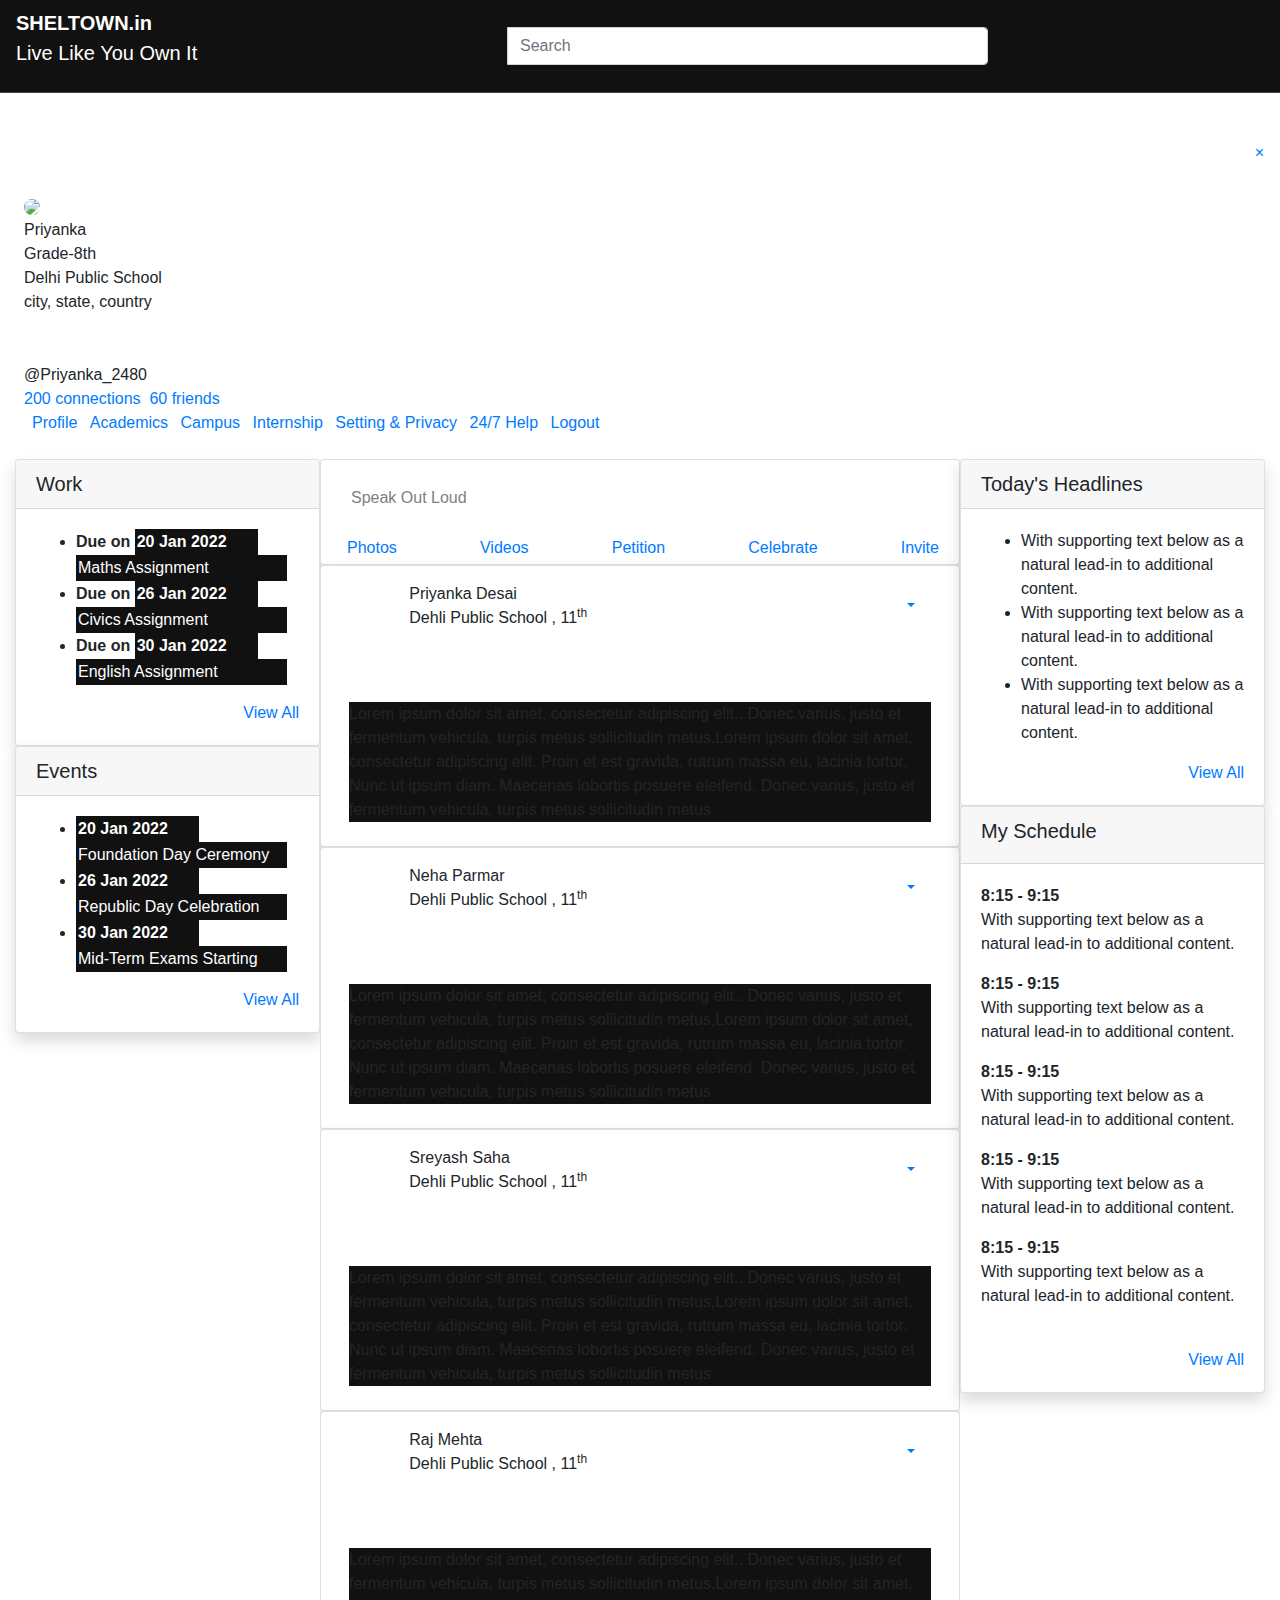
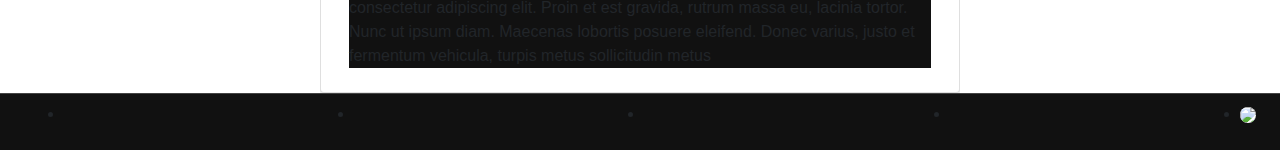
==== commit 9a577505: "Update index.html" ====
--- a/index.html
+++ b/index.html
@@ -11,7 +11,7 @@
   <link rel="stylesheet" href="https://cdn.jsdelivr.net/npm/bootstrap@4.5.3/dist/css/bootstrap.min.css" />
   <link href="fontawesome-free-5.13.0-web/fontawesome/css/all.css" rel="stylesheet" />
   <link href="fontawesome-free-5.13.0-web/fontawesome/css/fontawesome.min.css" rel="stylesheet" />
-  <link href="ncss.css" rel="stylesheet" />
+  <link href="style.css" rel="stylesheet" />
   <link href="https://cdnjs.cloudflare.com/ajax/libs/animate.css/3.5.1/animate.min.css" rel="stylesheet" />
   <script src="https://ajax.googleapis.com/ajax/libs/jquery/2.1.1/jquery.min.js"></script>
   <script src="https://cdnjs.cloudflare.com/ajax/libs/wow/1.1.2/wow.js"></script>
@@ -21,7 +21,7 @@
 <body>
   <div class="header header1" style="margin-bottom: 2rem !important; ">
     <nav class="navbar navbar-expand-lg navbar-dark fixed-top n1" style="background-color: #111;border-bottom: 1px solid #444;">
-      <a class="navbar-brand pl-4 py-0 " href="#"><b>SHELTOWN.in</b><br>
+      <a class="navbar-brand pl-4 py-0 " href="index.html"><b>SHELTOWN.in</b><br>
         <p>Live Like You Own It</p>
       </a>
 
@@ -62,96 +62,98 @@
           <a class="dropdown-item" href="fee.html" style="color: black !important;">Fee Details</a>
           <a class="dropdown-item" href="request.html" style="color: black !important;">Raise A Request</a>
           <a class="dropdown-item" href="badges.html" style="color: black !important;">Recommendation Badges</a>
-          <a class="dropdown-item" href="" style="color: black !important;">Feedback</a>
+          <a class="dropdown-item" href="feedback.html" style="color: black !important;">Feedback</a>
           <a class="dropdown-item" href="notice.html" style="color: black !important;">Notice Board</a>
           <a class="dropdown-item" href="complaints.html" style="color: black !important;">Complaints</a>
           <a class="dropdown-item" href="" style="color: black !important;">Holidays</a>
         </div>
       </li>
           <li class="nav-item mr-4">
-            <a href=""><div><i class="fa fa-paper-plane" aria-hidden="true"></i></div>
+            <a href="internship.html"><div><i class="fa fa-paper-plane" aria-hidden="true"></i></div>
              <div>Internship</div></a>      
           </li>
           <li class="nav-item mr-4">
             <a href="chat.html"><div><i class="fas fa-commenting" aria-hidden="true"></i></div>
               <div>Chat</div></a>      
           </li>
-          <li class="nav-item mr-4">
-            <a href="#" class="dropdown-toggle" data-toggle="dropdown" role="button" aria-haspopup="true" aria-expanded="false"><div><i class="fa fa-bell" aria-hidden="true"></i><div>Notification (<b>2</b>)</div></a>
-           
-  <!-- New code -->
-  <div class="container" style="height: 0px;">
-  <div class="row">
-    <nav class="navbar navbar-default">
-  <div class="container-fluid">
-   <div class="collapse navbar-collapse" id="bs-example-navbar-collapse-1">
-<ul class="nav navbar-nav navbar-right">
-        <li class="dropdown" >
+          <li class="nav-item dropdown " >
+            <a href=""><div><i class="fa fa-bell" aria-hidden="true"></i></a>
+        <a class="nav-link dropdown-toggle py-0" href="#" id="navbarDropdown" role="button" data-toggle="dropdown" aria-haspopup="true" aria-expanded="false">
+          Notification
+        </a>
+        <div class="dropdown-menu section1" aria-labelledby="navbarDropdown"style="background: #111;border:1px solid #444;">
           
-          <ul class="dropdown-menu notify-drop">
-            <div class="notify-drop-title">
-              <div class="row" >
-                <div class="col-md-6 col-sm-6 col-xs-6" style="height: 10px;" >Notifications (<b>2</b>)</div>
-                <div class="col-md-6 col-sm-6 col-xs-6 text-right"><a href="" class="rIcon allRead" data-tooltip="tooltip" data-placement="bottom" title="tümü okundu."><i class="fa fa-dot-circle-o"></i></a></div>
-              </div>
-            </div>
-            <!-- end notify title -->
-            <!-- notify content -->
-            <div class="drop-content" style="background-color: #111;">
-              <li>
-                <div class="col-md-3 col-sm-3 col-xs-3"><div class="notify-img"><img src="http://placehold.it/45x45" alt=""></div></div>
-                <div class="col-md-9 "><a style="color: #111;" href="">Sarath Pillai 
-                
-                
-                <p class="notify" style=" color: #fff;">Added a new property</p>
-                </div>
-              </li>
-                            <li>
-                <div class="col-md-3 col-sm-3 col-xs-3"><div class="notify-img"><img src="http://placehold.it/45x45" alt=""></div></div>
-                <div class="col-md-9 col-sm-9 col-xs-9 pd-l0"><a style="color: #111;" href="">Manasi Sherkhane </a>
-                
-               
-                <p class="notify1" style=" color: #fff;">Posted an update</p>
-                </div>
-              </li>
-                            <li>
-                <div class="col-md-3 col-sm-3 col-xs-3"><div class="notify-img"><img src="http://placehold.it/45x45" alt=""></div></div>
-                <div class="col-md-9 col-sm-9 col-xs-9 pd-l0"><a style="color: #111;" href="">Pratiksha Prabhu</a>
-                
-                
-                <p class="notify" style=" color: #fff;" >Added a new property</p>
-                </div>
-              </li>
-                            <li>
-                <div class="col-md-3 col-sm-3 col-xs-3"><div class="notify-img"><img src="http://placehold.it/45x45" alt=""></div></div>
-                <div class="col-md-9 col-sm-9 col-xs-9 pd-l0"><a style="color: #111;" href="">Sarath Pillai </a>
-                
-                
-                <p class="notify" style=" color: #fff;">Added a new property</p>
-                </div>
-              </li>
-                            <li>
-                <div class="col-md-3 col-sm-3 col-xs-3"><div class="notify-img"><img src="http://placehold.it/45x45" alt=""></div></div>
-                <div class="col-md-9 col-sm-9 col-xs-9 pd-l0"><a style="color: #111;" href="">Sarath Pillai </a>
-                
-               
-                <p class="notify" style="color: #fff;">Added a new property</p>
-                </div>
-              </li>
-            </div>
-            <div class="notify-drop-footer text-center" style="background-color: #111;">
-              <a href=""><i class="fa fa-eye"></i> View All</a>
-            </div>
-          </ul>
-        </li>
-      </ul>
-    </div><!-- /.navbar-collapse -->
-</div>
-</nav>
-</div>
-</div>
-
-  <!-- new code end -->
+          <a class="dropdown-item" href=""  >
+             <div class="row">
+                <div class="col-md-3 col-sm-3 col-xs-3 px-0">
+                  <div class="notify-img">
+                    <img src="images/boy.png" alt="" >
+                  </div>
+                </div>
+                <div class="col-md-9 col-sm-9 col-9">
+                  <p   class="mb-0">Sarath Pillai </p>
+                  <p class="notify mt-0" >Added a new property</p>
+                </div>
+              </div>
+          </a>
+          <a class="dropdown-item" href="request.html"  >
+         <div class="row">
+                <div class="col-md-3 col-sm-3 col-xs-3 px-0">
+                  <div class="notify-img">
+                    <img src="images/boy.png" alt="" >
+                  </div>
+                </div>
+                <div class="col-md-9 col-sm-9 col-9">
+                  <p   class="mb-0">Manasi Sherkhane </p>
+                  <p class="notify mt-0" >Added a new property</p>
+                </div>
+              </div>
+          </a>
+          <a class="dropdown-item" href="badges.html"  >
+          <div class="row">
+                <div class="col-md-3 col-sm-3 col-xs-3 px-0">
+                  <div class="notify-img">
+                    <img src="images/boy.png" alt="" >
+                  </div>
+                </div>
+                <div class="col-md-9 col-sm-9 col-9">
+                  <p   class="mb-0">Sarath Pillai </p>
+                  <p class="notify mt-0" >Added a new property</p>
+                </div>
+              </div>
+          </a>
+          <a class="dropdown-item" href="feedback.html"  >
+             <div class="row">
+                <div class="col-md-3 col-sm-3 col-xs-3 px-0">
+                  <div class="notify-img">
+                    <img src="images/boy.png" alt="" >
+                  </div>
+                </div>
+                <div class="col-md-9 col-sm-9 col-9">
+                  <p   class="mb-0">Sarath Pillai </p>
+                  <p class="notify mt-0" >Added a new property</p>
+                </div>
+              </div>
+          </a>
+          <a class="dropdown-item" href="notice.html"  >
+          <div class="row">
+                <div class="col-md-3 col-sm-3 col-xs-3 px-0">
+                  <div class="notify-img">
+                    <img src="images/boy.png" alt="" >
+                  </div>
+                </div>
+                <div class="col-md-9 col-sm-9 col-9">
+                  <p   class="mb-0">Sarath Pillai </p>
+                  <p class="notify mt-0" >Added a new property</p>
+                </div>
+              </div>
+          </a>
+          
+          <a class="dropdown-item" href="notification.html" style="color:blue;">View All</a>
+        </div>
+      </li>
+                   
+ 
 
           </li>
           <li class="nav-item dropdown " >
@@ -173,7 +175,7 @@
       </div>
 
     </nav>
-  </div><br><br>
+  </div><br><br><br>
 
 
 
@@ -181,7 +183,7 @@
   <!----------------------mob header---------------------------------->
   <div class="header header2" style="margin-bottom: 2rem;">
     <nav class="navbar navbar-dark  justify-content-between fixed-top"style="background-color: #111;border-bottom: 1px solid #444;">
-  <div style=";"class="d-flex">
+  <div class="d-flex">
      <a class="navbar-brand pl-0 py-0 " href="#"><b>SHELTOWN.in</b><br>
         <p>Live Like You Own It</p>
       </a>
@@ -197,7 +199,7 @@
             </div>
       
         <div>
-            <a href=""><div><i class="fas fa-comment-dots"></i></div>
+            <a href="chatm.html"><div><i class="fas fa-comment-dots"></i></div>
               </a> 
               </div>     
           
@@ -222,9 +224,32 @@
     <div class="">@Priyanka_2480</div>
     <div class=""><span><a href=""> 200 connections</a></span>&nbsp;<span><a href=""> 60 friends</a></span></div>
   <div class="menu" ><a href="#"><i class="fa fa-user-circle mr-2" aria-hidden="true "></i>Profile</a>
-  <a href="#"><i class="fa fa-book mr-2" aria-hidden="true" mr-2></i>Academics</a>
-  <a href="#"><i class="fa fa-building mr-2" aria-hidden="true "></i>Campus</a>
-  <a href="#"><i class="fa fa-paper-plane mr-2" aria-hidden="true"></i>Internship</a>
+
+
+  	<a class="acc" data-toggle="collapse" href="#academics"  aria-expanded="false" aria-controls="collapseExample"><i class="fa fa-book mr-2" aria-hidden="true" mr-2></i>Academics</a>
+  <ul class="collapse" id="academics" style="list-style: none; margin-left: 30px;" >
+      <li><a href="#">Attendance</a></li>
+      <li><a href="#">Time-Table</a></li>
+      <li><a href="#">Examination</a></li>
+      <li><a href="#">Assignment</a></li>
+      <li><a href="#">Study Material</a></li>
+      <li><a href="#">Research</a></li>
+    </ul>
+
+<a class="acc" data-toggle="collapse" href="#campus"  aria-expanded="false" aria-controls="collapseExample"><i class="fa fa-building mr-2" aria-hidden="true "></i>Campus</a>
+  <ul class="collapse" id="campus" style="list-style: none; margin-left: 30px;" >
+      <li><a href="#">Classroom</a></li>
+      <li><a href="#">Fee Details</a></li>
+      <li><a href="#">Raise A Request</a></li>
+      <li><a href="#">Recommendation Badges</a></li>
+      <li><a href="#">Notice Board</a></li>
+      <li><a href="#">Complaints</a></li>
+      <li><a href="#">Holidays</a></li>
+
+    </ul>
+
+  <a href="internship.html"><i class="fa fa-paper-plane mr-2" aria-hidden="true"></i>Internship</a>
+  
   <a href="#"><i class="fa fa-cog mr-2" aria-hidden="true"></i>Setting & Privacy</a>
   <a href="#"><i class="fa fa-clock mr-2" aria-hidden="true"></i>24/7 Help</a>
   <a href="#"><i class="fa fa-power-off mr-2" aria-hidden="true"></i>Logout</a></div>
@@ -276,15 +301,6 @@
       <a href="#" class="viewall" style="float: right;">View All</a>
     </div>
   </div>
-  <!-- <div class="card shadow">
-    <h5 class="card-header">Request</h5>
-    <div class="card-body docs">
-      <button type="button" class="btn btn-outline-primary"  style="margin-bottom: 10px; width: 10rem;" data-toggle="modal" data-target="#exampleModal">Leave</button><br/>
-      <button type="button" class="btn btn-outline-primary"  style="margin-bottom: 10px;  width: 10rem;" data-toggle="modal" data-target="#exampleModal">Documents</button><br/>
-      <button type="button" class="btn btn-outline-primary"  style="margin-bottom: 10px;  width: 10rem;" data-toggle="modal" data-target="#exampleModal">Certificates</button><br/>
-      
-    </div>
-  </div> -->
       </div>
   <!-- left side end -->
   <!-- middle sec -->
@@ -302,21 +318,21 @@
             <div class="sharepimg  d-flex justify-content-between">
               <div class="icons">
               <i class="fa fa-picture-o" aria-hidden="true" style=" margin-right: 6px"> </i>
-              <a class="sharebtm">Photos</a></div>
+              <a class="sharebtm" data-toggle="modal" data-target="#postModal">Photos</a></div>
               <div class="icons">
               <i class="fa fa-video-camera" aria-hidden="true" style=" margin-right: 6px"></i>
-              <a class="sharebtm">Videos</a></div>
+              <a class="sharebtm" data-toggle="modal" data-target="#postModal">Videos</a></div>
               <div class="icons">
                 <i class="fa fa-file-text" aria-hidden="true" style=" margin-right: 6px"></i>
-              <a class="sharebtm">Petition</a>
+              <a class="sharebtm" data-toggle="modal" data-target="#postModal">Petition</a>
             </div>
             <div class="icons">
               <i class="fa fa-handshake-o" aria-hidden="true" style=" margin-right: 6px"></i>
-              <a class="sharebtm">Celebrate</a>
+              <a class="sharebtm" data-toggle="modal" data-target="#postModal">Celebrate</a>
             </div>
             <div class="icons">
               <i class="fa fa-envelope-open" aria-hidden="true" style="margin-right: 6px; " ></i>
-              <a class="sharebtm">Invite</a>
+              <a class="sharebtm" data-toggle="modal" data-target="#postModal">Invite</a>
               
             </div>
                
@@ -337,10 +353,10 @@
         <div class="modal-body">
              <div>
                <span class=""><img src="images/boy.png"style="width:50px;height:auto;background: white;"class="rounded-circle"></span><span  class="mx-3"style="font-size: 20px;">Priyanka</span>
-               <span class="mx-2"><select class="py-2 px-2"style="background: #111;color: white;border-radius: 50px;">
-                 <option>Anyone</option>
-                 <option>Connection only</option>
-                 <option>Group memmbers</option>
+               <span class="mx-1"><select class="py-1 px-1"style="background: #111;color: white;border-radius: 50px;">
+                 <option>Public</option>
+                 <option>Classmates only</option>
+                 <option>Campus only</option>
                </select></span>
              </div>
              <div class="my-2">
@@ -352,7 +368,7 @@
              <div class="my-2 d-flex justify-content-between">
                <div class="icons">
                  <a href=""><i class="fas fa-plus mx-2"></i></a>
-                 <a href=""><i class="fas fa-image mx-2"></i></a>
+                 <a href="" type="file"><i class="fas fa-image mx-2"></i></a>
                  <a href=""><i class="fab fa-youtube mx-2"></i></a>
                  <a href=""><i class="fas fa-file-alt mx-2"></i></a>
                  
@@ -363,12 +379,11 @@
              </div>
              </div>
              <div class="modal-footer p-0">
-             <div style="background: #222;"class="btns">
-               <button class="btn m-2">celebrate an occasion</button>
-               <button class="btn m-2">Share that you are hiring</button>
-               <button class="btn m-2">Find an expert</button>
-               <button class="btn m-2">Create a poll</button>
-               <button class="btn m-2">Offer help</button>
+             <div class="btns">
+               <button class="btn m-2">Celebrate an occasion</button>
+               <button class="btn m-2">Write a Petition</button>
+               <button class="btn m-2">Invite a Friend</button>
+              
              </div>
              </div>
         
@@ -676,13 +691,145 @@
 <!-- container end -->
 
 
+ <!--------modal start------>
+  <div class="modal fade" id="postModal">
+    <div class="modal-dialog modal-dialog-centered modal-dialog-scrollable">
+      <div class="modal-content"style="background: #111!important;color: white;border: 1px solid #ccc;">
+        <div class="modal-header" >
+          <h4 class="modal-title">Create a post</h4>
+          <button type="button" class="close" data-dismiss="modal" aria-label="Close">
+            <span aria-hidden="true"style="color: white;">&times;</span>
+          </button>
+        </div>
+        <div class="modal-body">
+             <div>
+               <span class=""><img src="images/boy.png"style="width:50px;height:auto;background: white;"class="rounded-circle"></span><span  class="mx-3"style="font-size: 20px;">Priyanka</span>
+               <span class="mx-1"><select class="py-1 px-1"style="background: #111;color: white;border-radius: 50px;">
+                 <option>Public</option>
+                 <option>Classmates only</option>
+                 <option>Campus only</option>
+               </select></span>
+             </div>
+             <div class="my-2">
+               <textarea class="form-control" id="textarea" rows="3"placeholder="What do you want to talk about"style="background: transparent;border: none;color: white;"></textarea>
+             </div>
+             <div class="my-2">
+               <button style="color: #1DA1F2;font-size: 18px;"class="hashtag btn">Add Hashtag</button><span style="color: grey;"class="mx-3">Help the right people see your post</span>
+             </div>
+             <div class="my-2 d-flex justify-content-between">
+               <div class="icons">
+                 <a href=""><i class="fas fa-plus mx-2"></i></a>
+                 <a href="" type="file"><i class="fas fa-image mx-2"></i></a>
+                 <a href=""><i class="fab fa-youtube mx-2"></i></a>
+                 <a href=""><i class="fas fa-file-alt mx-2"></i></a>
+                 
+               </div>
+               <div>
+                 <button class="btn btn-outline-primary px-4"style="border-radius: 50px;">Post</button>
+               </div>
+             </div>
+             </div>
+             <div class="modal-footer p-0">
+             <div class="btns">
+               <button class="btn m-2">Celebrate an occasion</button>
+               <button class="btn m-2">Write a Petition</button>
+               <button class="btn m-2">Invite a Friend</button>
+              
+             </div>
+             </div>
+        
+      </div>
+    </div>
+  </div>
+  <script >
+    $(document).ready(function(){
+  $("#post").click(function() {
+  $("#postModal").modal('show');
+
+  $('.hashtag').click(function () {
+            var areaValue = $('#textarea').val();
+        $('#textarea').val(areaValue + '#');
+        });
+
+  
+ })  
+});
+  </script>
+        <!--------modal end------>
+  
 <!-------footer for mob view start------------>
+ <!--------modal start------>
+  <div class="modal fade" id="postModal">
+    <div class="modal-dialog modal-dialog-centered modal-dialog-scrollable">
+      <div class="modal-content"style="background: #111!important;color: white;border: 1px solid #ccc;">
+        <div class="modal-header" >
+          <h4 class="modal-title">Create a post</h4>
+          <button type="button" class="close" data-dismiss="modal" aria-label="Close">
+            <span aria-hidden="true"style="color: white;">&times;</span>
+          </button>
+        </div>
+        <div class="modal-body">
+             <div>
+               <span class=""><img src="images/boy.png"style="width:50px;height:auto;background: white;"class="rounded-circle"></span><span  class="mx-3"style="font-size: 20px;">Priyanka</span>
+               <span class="mx-1"><select class="py-1 px-1"style="background: #111;color: white;border-radius: 50px;">
+                 <option>Public</option>
+                 <option>Classmates only</option>
+                 <option>Campus only</option>
+               </select></span>
+             </div>
+             <div class="my-2">
+               <textarea class="form-control" id="textarea" rows="3"placeholder="What do you want to talk about"style="background: transparent;border: none;color: white;"></textarea>
+             </div>
+             <div class="my-2">
+               <button style="color: #1DA1F2;font-size: 18px;"class="hashtag btn">Add Hashtag</button><span style="color: grey;"class="mx-4">Help the right people see your post</span>
+             </div>
+             <div class="my-2 d-flex justify-content-between">
+               <div class="icons">
+                 <a href=""><i class="fas fa-plus mx-2"></i></a>
+                 <a href="" type="file"><i class="fas fa-image mx-2"></i></a>
+                 <a href=""><i class="fab fa-youtube mx-2"></i></a>
+                 <a href=""><i class="fas fa-file-alt mx-2"></i></a>
+                 
+               </div>
+               <div>
+                 <button class="btn btn-outline-primary px-4"style="border-radius: 50px;">Post</button>
+               </div>
+             </div>
+             </div>
+             <div class="modal-footer p-0">
+             <div class="btns">
+               <button class="btn m-2">Celebrate an occasion</button>
+               <button class="btn m-2">Write a Petition</button>
+               <button class="btn m-2">Invite a Friend</button>
+              
+             </div>
+             </div>
+        
+      </div>
+    </div>
+  </div>
+  <script >
+    $(document).ready(function(){
+  $("#post").click(function() {
+  $("#postModal").modal('show');
+
+  $('.hashtag').click(function () {
+            var areaValue = $('#textarea').val();
+        $('#textarea').val(areaValue + '#');
+        });
+
+  
+ })  
+});
+  </script>
+        <!--------modal end------>
+  
 <!-------footer for mob view start------------>
 <div class="mfooter">
   <nav class="navbar navbar-light "id="navbar1"style="background-color: #111;border-top: 1px solid #444;">
     <ul class=" d-flex justify-content-between "style="width: 100%;">
           <li class="nav-item mx-2 text-center">
-            <a href="">
+            <a href="index.html">
               <div><i class="fa fa-home" aria-hidden="true"></i></div>
               
             </a> 
@@ -693,13 +840,13 @@
             </a>      
           </li>
           <li class="nav-item mx-2 text-center">
-             <a href=""class="plus">
+             <a href=""class="plus" data-toggle="modal" data-target="#postModal">
               <i class="fas fa-plus d-flex align-items-center justify-content-center p-2"></i>
               </a> 
                 
           </li>
            <li class="nav-item mx-2 text-center">
-            <a href=""><i class="fa fa-bell" aria-hidden="true"></i>
+            <a href="notification.html"><i class="fa fa-bell" aria-hidden="true"></i>
               </a>      
           </li>
           <li class="nav-item mx-2 text-center">
